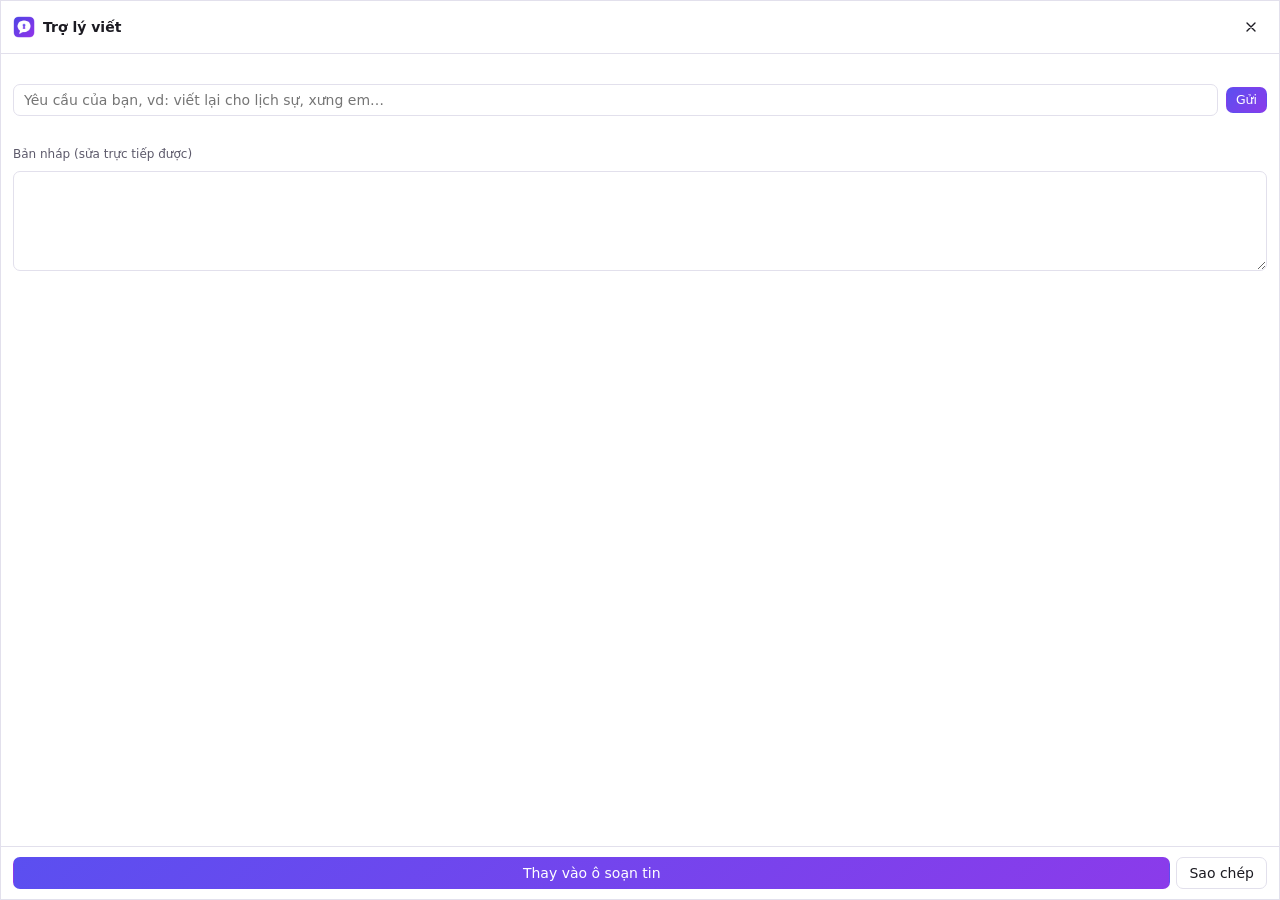
==== ui/assist.html @ 1c039cbd "Mnemo 0.1.0: five messaging apps in one window with an encrypted archive and AI assistant - WhatsApp" ====
<!doctype html>
<html lang="vi">
<head>
  <meta charset="utf-8">
  <meta name="viewport" content="width=device-width, initial-scale=1">
  <title>Mnemo – trợ lý viết</title>
  <link rel="stylesheet" href="style.css">
  <style>
    body { background: var(--surface); }
    .wrap { display: flex; flex-direction: column; height: 100vh; border: 1px solid var(--border); }
    .head { display: flex; align-items: center; gap: 8px; padding: 10px 12px; border-bottom: 1px solid var(--border); -webkit-app-region: drag; app-region: drag; }
    .head button, .head select { -webkit-app-region: no-drag; app-region: no-drag; }
    .head img { width: 22px; height: 22px; border-radius: 6px; }
    .body { flex: 1; min-height: 0; padding: 10px 12px 12px; display: flex; flex-direction: column; gap: 10px; }
    .chips { display: flex; flex-wrap: wrap; gap: 6px; }
    .chip { height: 26px; padding: 0 10px; border-radius: 13px; border: 1px solid var(--border); background: var(--surface); cursor: pointer; font-size: 12.5px; }
    .chip:hover { background: var(--surface-2); }
    .chip.active { background: var(--accent-soft); border-color: var(--accent); color: var(--accent); }
    .issue { display: flex; flex-direction: column; gap: 4px; padding: 8px 10px; border-radius: var(--radius-sm); border: 1px solid var(--border); }
    .issue.done { opacity: .5; }
    .issue del { color: var(--danger); text-decoration-thickness: 1px; }
    .issue ins { color: var(--ok); text-decoration: none; font-weight: 600; }
    .draft { min-height: 74px; }
    .foot { display: flex; gap: 6px; padding: 10px 12px; border-top: 1px solid var(--border); }
  </style>
</head>
<body>
  <div class="wrap">
    <div class="head"><img src="logo.png" alt=""><b class="grow">Trợ lý viết</b><span class="small muted ellipsis" id="where"></span>
      <button class="btn icon ghost" id="close" title="Đóng (Esc)"></button></div>
    <div class="body scroll">
      <div id="choice"></div>
      <div class="chips" id="actions"></div>
      <div class="row"><input type="text" id="req" class="grow" placeholder="Yêu cầu của bạn, vd: viết lại cho lịch sự, xưng em…"><button class="btn primary sm" id="send">Gửi</button></div>
      <div id="status"></div>
      <div id="out" class="col"></div>
      <label class="col"><span class="small muted">Bản nháp (sửa trực tiếp được)</span><textarea id="draft" class="draft" rows="4"></textarea></label>
    </div>
    <div class="foot"><button class="btn primary grow" id="apply">Thay vào ô soạn tin</button><button class="btn" id="copy">Sao chép</button></div>
  </div>
  <div class="toast-host" id="toasts" style="left:12px;bottom:60px"></div>
  <script src="common.js"></script>
  <script src="assist.js"></script>
</body>
</html>
---- ui/style.css ----
/* Mnemo – shared styles for the shell and the writing popup. */
:root {
  --bg: #f6f6fb;
  --surface: #ffffff;
  --surface-2: #f1f0f7;
  --surface-3: #e8e6f2;
  --border: #e2e0ec;
  --text: #1c1b22;
  --text-2: #5d5a6b;
  --text-3: #8d8a9b;
  --accent: #5b4ff0;
  --accent-2: #8b3bea;
  --accent-soft: #ecebff;
  --accent-text: #ffffff;
  --danger: #d93a45;
  --danger-soft: #fdecee;
  --ok: #1a9466;
  --ok-soft: #e6f6ef;
  --warn: #c76a0a;
  --warn-soft: #fff3e3;
  --bubble-in: #ffffff;
  --bubble-out: #e9e7ff;
  --shadow: 0 1px 2px rgba(20, 16, 50, .06), 0 4px 16px rgba(20, 16, 50, .06);
  --shadow-lg: 0 10px 40px rgba(20, 16, 50, .18);
  --radius: 10px;
  --radius-sm: 7px;
  --sidebar: 68px;
  --panel: 380px;
  color-scheme: light;
}
@media (prefers-color-scheme: dark) {
  :root:not([data-theme="light"]) {
    --bg: #131219; --surface: #1b1a23; --surface-2: #23222d; --surface-3: #2d2b39; --border: #33313f;
    --text: #ecebf3; --text-2: #b2afc2; --text-3: #7f7c90; --accent: #8279ff; --accent-2: #a967ff;
    --accent-soft: #2a2650; --danger: #ff6b74; --danger-soft: #3a1d22; --ok: #3ccf95; --ok-soft: #173327;
    --warn: #f0a24a; --warn-soft: #3a2a17; --bubble-in: #23222d; --bubble-out: #2f2a5c;
    --shadow: 0 1px 2px rgba(0, 0, 0, .3), 0 4px 16px rgba(0, 0, 0, .25); --shadow-lg: 0 10px 40px rgba(0, 0, 0, .5);
    color-scheme: dark;
  }
}
:root[data-theme="dark"] {
  --bg: #131219; --surface: #1b1a23; --surface-2: #23222d; --surface-3: #2d2b39; --border: #33313f;
  --text: #ecebf3; --text-2: #b2afc2; --text-3: #7f7c90; --accent: #8279ff; --accent-2: #a967ff;
  --accent-soft: #2a2650; --danger: #ff6b74; --danger-soft: #3a1d22; --ok: #3ccf95; --ok-soft: #173327;
  --warn: #f0a24a; --warn-soft: #3a2a17; --bubble-in: #23222d; --bubble-out: #2f2a5c;
  --shadow: 0 1px 2px rgba(0, 0, 0, .3), 0 4px 16px rgba(0, 0, 0, .25); --shadow-lg: 0 10px 40px rgba(0, 0, 0, .5);
  color-scheme: dark;
}

* { box-sizing: border-box; }
html, body { margin: 0; height: 100%; }
body {
  font: 14px/1.45 "Segoe UI Variable Text", "Segoe UI", system-ui, -apple-system, sans-serif;
  background: var(--bg); color: var(--text); overflow: hidden;
  -webkit-font-smoothing: antialiased;
}
button, input, select, textarea { font: inherit; color: inherit; }
svg { width: 16px; height: 16px; flex: none; }
.empty svg { width: 32px; height: 32px; }
.panel-head svg { color: var(--accent); }
a { color: var(--accent); }
h1, h2, h3 { margin: 0; font-weight: 600; letter-spacing: -.01em; }
h1 { font-size: 22px; } h2 { font-size: 17px; } h3 { font-size: 14px; }
.muted { color: var(--text-2); } .faint { color: var(--text-3); }
.small { font-size: 12px; }
.row { display: flex; align-items: center; gap: 8px; }
.row.wrap { flex-wrap: wrap; }
.col { display: flex; flex-direction: column; gap: 8px; }
.grow { flex: 1; min-width: 0; }
.hidden { display: none !important; }
b.ellipsis, div.ellipsis { display: block; }
.ellipsis { white-space: nowrap; overflow: hidden; text-overflow: ellipsis; }
.mono { font-family: "Cascadia Mono", Consolas, monospace; font-size: 12.5px; }

/* buttons & fields */
.btn {
  display: inline-flex; align-items: center; justify-content: center; gap: 6px; height: 32px; padding: 0 12px;
  border-radius: var(--radius-sm); border: 1px solid var(--border); background: var(--surface); cursor: pointer;
  white-space: nowrap; transition: background .12s, border-color .12s, transform .05s;
}
.btn:hover { background: var(--surface-2); }
.btn:active { transform: translateY(1px); }
.btn:disabled { opacity: .5; cursor: default; }
.btn.primary { background: linear-gradient(135deg, var(--accent), var(--accent-2)); color: var(--accent-text); border-color: transparent; }
.btn.primary:hover { filter: brightness(1.06); }
.btn.danger { color: var(--danger); }
.btn.ghost { border-color: transparent; background: transparent; }
.btn.ghost:hover { background: var(--surface-2); }
.btn.sm { height: 26px; padding: 0 9px; font-size: 12.5px; }
.btn.icon { width: 32px; padding: 0; }
.btn svg { width: 16px; height: 16px; flex: none; }
input[type=text], input[type=password], input[type=number], input[type=search], input[type=datetime-local], select, textarea {
  height: 32px; padding: 0 10px; border-radius: var(--radius-sm); border: 1px solid var(--border);
  background: var(--surface); outline: none; min-width: 0;
}
textarea { height: auto; padding: 8px 10px; resize: vertical; line-height: 1.45; }
input:focus, select:focus, textarea:focus { border-color: var(--accent); box-shadow: 0 0 0 3px var(--accent-soft); }
label.check { display: inline-flex; align-items: center; gap: 8px; cursor: pointer; user-select: none; }
.switch { position: relative; width: 36px; height: 20px; flex: none; }
.switch input { opacity: 0; width: 0; height: 0; position: absolute; }
.switch span { position: absolute; inset: 0; border-radius: 10px; background: var(--surface-3); transition: background .15s; cursor: pointer; }
.switch span::after { content: ""; position: absolute; left: 2px; top: 2px; width: 16px; height: 16px; border-radius: 8px; background: #fff; box-shadow: 0 1px 2px rgba(0,0,0,.25); transition: transform .15s; }
.switch input:checked + span { background: var(--accent); }
.switch input:checked + span::after { transform: translateX(16px); }
.badge { display: inline-flex; align-items: center; height: 20px; padding: 0 7px; border-radius: 10px; font-size: 11.5px; font-weight: 600; background: var(--surface-2); color: var(--text-2); }
.badge.accent { background: var(--accent-soft); color: var(--accent); }
.badge.ok { background: var(--ok-soft); color: var(--ok); }
.badge.warn { background: var(--warn-soft); color: var(--warn); }
.badge.danger { background: var(--danger-soft); color: var(--danger); }
.card { background: var(--surface); border: 1px solid var(--border); border-radius: var(--radius); box-shadow: var(--shadow); }
.card.pad { padding: 16px; }
.notice { padding: 10px 12px; border-radius: var(--radius-sm); background: var(--surface-2); color: var(--text-2); font-size: 13px; }
.notice.warn { background: var(--warn-soft); color: var(--warn); }
.notice.danger { background: var(--danger-soft); color: var(--danger); }
.notice.ok { background: var(--ok-soft); color: var(--ok); }
.spinner { width: 16px; height: 16px; border-radius: 50%; border: 2px solid var(--surface-3); border-top-color: var(--accent); animation: spin .8s linear infinite; flex: none; }
@keyframes spin { to { transform: rotate(360deg); } }
.scroll { overflow-y: auto; scrollbar-width: thin; scrollbar-color: var(--surface-3) transparent; }
.tabs { display: flex; gap: 2px; padding: 3px; background: var(--surface-2); border-radius: var(--radius-sm); }
.tabs button { flex: 1; height: 28px; border: 0; border-radius: 5px; background: transparent; cursor: pointer; color: var(--text-2); font-weight: 500; }
.tabs button.active { background: var(--surface); color: var(--text); box-shadow: var(--shadow); }
.svc { display: inline-flex; align-items: center; justify-content: center; border-radius: 12px; color: #fff; font-weight: 700; letter-spacing: -.02em; flex: none; }
.svc.whatsapp { background: #25d366; }
.svc.messenger { background: linear-gradient(135deg, #0a7cff, #a033ff 70%, #ff5c87); }
.svc.instagram { background: linear-gradient(135deg, #feda75, #fa7e1e 25%, #d62976 55%, #962fbf 80%, #4f5bd5); }
.svc.telegram { background: #2aabee; }
.svc.zalo { background: #0068ff; }
.toast-host { position: fixed; left: calc(var(--sidebar) + 16px); bottom: 16px; display: flex; flex-direction: column; gap: 8px; z-index: 100; max-width: 420px; }
.toast { padding: 10px 14px; border-radius: var(--radius-sm); background: var(--text); color: var(--bg); box-shadow: var(--shadow-lg); font-size: 13px; animation: rise .18s ease-out; }
.toast.error { background: var(--danger); color: #fff; }
@keyframes rise { from { transform: translateY(8px); opacity: 0; } }
.md p { margin: 0 0 8px; } .md ul { margin: 0 0 8px; padding-left: 18px; } .md li { margin: 2px 0; } .md :last-child { margin-bottom: 0; }

/* ---------- shell ---------- */
#app { display: grid; grid-template-columns: var(--sidebar) 1fr; height: 100vh; }
#app.panel { grid-template-columns: var(--sidebar) 1fr var(--panel); }
.sidebar { display: flex; flex-direction: column; align-items: center; gap: 6px; padding: 12px 0; background: var(--surface); border-right: 1px solid var(--border); min-height: 0; }
.sidebar .logo { width: 38px; height: 38px; border-radius: 11px; margin-bottom: 6px; cursor: pointer; }
.sidebar .accounts { display: flex; flex-direction: column; align-items: center; gap: 8px; overflow-y: auto; scrollbar-width: none; padding: 4px 0; width: 100%; flex: 1; min-height: 0; }
.acc-btn { position: relative; width: 44px; height: 44px; border: 0; padding: 0; background: none; cursor: pointer; flex: none; }
.acc-btn .svc { width: 44px; height: 44px; font-size: 14px; transition: border-radius .15s, transform .1s; }
.acc-btn:hover .svc { border-radius: 14px; transform: scale(1.04); }
.acc-btn.active::before { content: ""; position: absolute; left: -12px; top: 10px; width: 4px; height: 24px; border-radius: 0 3px 3px 0; background: var(--accent); }
.acc-btn .count { position: absolute; right: -5px; top: -5px; min-width: 18px; height: 18px; padding: 0 5px; border-radius: 9px; background: var(--danger); color: #fff; font-size: 11px; font-weight: 700; line-height: 18px; border: 2px solid var(--surface); }
.acc-btn.tagged { margin-bottom: 8px; }
.acc-btn .tag { position: absolute; left: 50%; bottom: -3px; transform: translateX(-50%); max-width: 56px; padding: 0 4px; border-radius: 4px; background: var(--surface); color: var(--text-2); font-size: 9.5px; line-height: 13px; white-space: nowrap; overflow: hidden; text-overflow: ellipsis; box-shadow: 0 0 0 1px var(--border); }
.side-btn { width: 44px; height: 40px; border-radius: 10px; border: 0; background: transparent; color: var(--text-2); cursor: pointer; display: flex; align-items: center; justify-content: center; flex: none; }
.side-btn:hover { background: var(--surface-2); color: var(--text); }
.side-btn.active { background: var(--accent-soft); color: var(--accent); }
.side-btn svg { width: 20px; height: 20px; }
.side-sep { width: 28px; height: 1px; background: var(--border); margin: 4px 0; flex: none; }
.main { min-width: 0; min-height: 0; display: flex; flex-direction: column; }
.page { flex: 1; min-height: 0; overflow-y: auto; padding: 28px 32px 48px; }
.page-head { display: flex; align-items: center; gap: 12px; margin-bottom: 18px; }
.page-head p { margin: 2px 0 0; }
.grid { display: grid; gap: 14px; grid-template-columns: repeat(auto-fill, minmax(230px, 1fr)); }
.svc-card { display: flex; flex-direction: column; gap: 10px; padding: 16px; }
.svc-card .svc { width: 40px; height: 40px; font-size: 14px; }
.hero { display: flex; align-items: center; gap: 18px; padding: 26px; margin-bottom: 20px; background: linear-gradient(135deg, var(--accent-soft), transparent 70%); }
.hero img { width: 64px; height: 64px; border-radius: 18px; box-shadow: var(--shadow-lg); }
.hero .slogan { font-size: 15px; color: var(--text-2); margin-top: 4px; }
.stat { display: flex; flex-direction: column; gap: 2px; padding: 14px 16px; }
.stat b { font-size: 22px; font-weight: 650; }
.section { margin-bottom: 26px; }
.section > h2 { margin-bottom: 10px; }
.form { display: grid; grid-template-columns: 210px 1fr; gap: 12px 18px; align-items: center; }
.form > .label { color: var(--text-2); }
.form .hint { grid-column: 2; margin-top: -6px; font-size: 12px; color: var(--text-3); }
.path { padding: 6px 10px; border-radius: var(--radius-sm); background: var(--surface-2); word-break: break-all; }

/* archive */
.archive { display: grid; grid-template-columns: 320px 1fr; height: 100%; min-height: 0; }
.archive .left { display: flex; flex-direction: column; min-height: 0; border-right: 1px solid var(--border); background: var(--surface); }
.archive .left .filters { display: flex; flex-direction: column; gap: 8px; padding: 14px; border-bottom: 1px solid var(--border); }
.chat-list { flex: 1; min-height: 0; }
.chat-item { display: flex; align-items: center; gap: 10px; padding: 9px 14px; cursor: pointer; border-bottom: 1px solid var(--surface-2); }
.chat-item:hover { background: var(--surface-2); }
.chat-item.active { background: var(--accent-soft); }
.chat-item .svc { width: 30px; height: 30px; font-size: 11px; border-radius: 9px; }
.chat-item .meta { display: flex; justify-content: space-between; gap: 6px; font-size: 12px; color: var(--text-3); }
.archive .right { display: flex; flex-direction: column; min-height: 0; }
.conv-head { display: flex; align-items: center; gap: 10px; padding: 12px 18px; border-bottom: 1px solid var(--border); background: var(--surface); }
.messages { flex: 1; min-height: 0; padding: 16px 18px 24px; display: flex; flex-direction: column; gap: 4px; }
.msg { max-width: min(640px, 78%); padding: 7px 11px; border-radius: 12px; background: var(--bubble-in); border: 1px solid var(--border); align-self: flex-start; white-space: pre-wrap; word-wrap: break-word; }
.msg.out { align-self: flex-end; background: var(--bubble-out); border-color: transparent; }
.msg.service { align-self: center; background: transparent; border: 0; color: var(--text-3); font-size: 12px; }
.msg.hit { box-shadow: 0 0 0 2px var(--accent); }
.msg .who { font-size: 12px; font-weight: 600; color: var(--accent); margin-bottom: 1px; }
.msg .when { font-size: 11px; color: var(--text-3); margin-top: 2px; text-align: right; }
.msg .deleted { font-style: italic; color: var(--text-3); }
.msg img.preview { display: block; max-width: 280px; max-height: 260px; border-radius: 8px; margin-top: 4px; cursor: pointer; }
.file-chip { display: inline-flex; align-items: center; gap: 6px; margin-top: 4px; padding: 4px 8px; border-radius: 6px; background: var(--surface-2); font-size: 12.5px; cursor: pointer; }
.day-sep { align-self: center; margin: 10px 0 4px; font-size: 12px; color: var(--text-3); }
.hits .hit-item { padding: 10px 14px; border-bottom: 1px solid var(--surface-2); cursor: pointer; }
.hits .hit-item:hover { background: var(--surface-2); }
.hits mark { background: var(--warn-soft); color: inherit; border-radius: 3px; padding: 0 2px; }
.empty { display: flex; flex-direction: column; align-items: center; justify-content: center; gap: 8px; height: 100%; color: var(--text-3); text-align: center; padding: 24px; }
.table { width: 100%; border-collapse: collapse; }
.table td, .table th { padding: 8px 10px; border-bottom: 1px solid var(--border); text-align: left; vertical-align: middle; }
.table th { font-weight: 600; color: var(--text-2); font-size: 12.5px; }
.thumb { width: 44px; height: 44px; border-radius: 6px; object-fit: cover; background: var(--surface-2); display: block; }
.progress { height: 6px; border-radius: 3px; background: var(--surface-2); overflow: hidden; }
.progress > div { height: 100%; width: 40%; background: linear-gradient(90deg, var(--accent), var(--accent-2)); animation: indet 1.2s ease-in-out infinite; }
@keyframes indet { from { transform: translateX(-100%); } to { transform: translateX(250%); } }
.provider { padding: 14px 16px; display: flex; flex-direction: column; gap: 10px; }
.skill { display: grid; grid-template-columns: 200px 1fr auto; gap: 8px; align-items: start; padding: 10px 0; border-bottom: 1px solid var(--border); }

/* ai panel */
.panel { display: flex; flex-direction: column; min-height: 0; background: var(--surface); border-left: 1px solid var(--border); }
.panel-head { display: flex; align-items: center; gap: 8px; padding: 12px 14px; border-bottom: 1px solid var(--border); }
.panel-body input[type=search], .panel-body input[type=datetime-local] { width: 100%; }
.range { display: grid; grid-template-columns: 1fr; gap: 6px; }
.range label { display: grid; grid-template-columns: 34px 1fr; align-items: center; gap: 6px; font-size: 12px; color: var(--text-2); }
.panel-body { flex: 1; min-height: 0; padding: 12px 14px 18px; display: flex; flex-direction: column; gap: 12px; }
.choice { display: grid; grid-template-columns: 1fr 1fr; gap: 6px; }
.choice select, .choice input { height: 28px; font-size: 12.5px; padding: 0 8px; }
.choice .full { grid-column: 1 / -1; }
.result { padding: 12px; border-radius: var(--radius-sm); background: var(--surface-2); font-size: 13.5px; }
.reply { padding: 10px 12px; border-radius: var(--radius-sm); border: 1px solid var(--border); display: flex; flex-direction: column; gap: 6px; }
.reply .text { white-space: pre-wrap; }
.qa { display: flex; flex-direction: column; gap: 8px; }
.qa .q { align-self: flex-end; max-width: 90%; padding: 7px 10px; border-radius: 10px; background: var(--accent-soft); white-space: pre-wrap; }
.qa .a { padding: 8px 10px; border-radius: 10px; background: var(--surface-2); }
.pick-list { max-height: 220px; border: 1px solid var(--border); border-radius: var(--radius-sm); }
.pick-list label { display: flex; align-items: center; gap: 8px; padding: 6px 10px; border-bottom: 1px solid var(--surface-2); cursor: pointer; }
.modal-back { position: fixed; inset: 0; background: rgba(15, 12, 35, .35); display: flex; align-items: center; justify-content: center; z-index: 50; }
.modal { width: min(520px, 92vw); max-height: 86vh; overflow: auto; padding: 22px; display: flex; flex-direction: column; gap: 14px; }
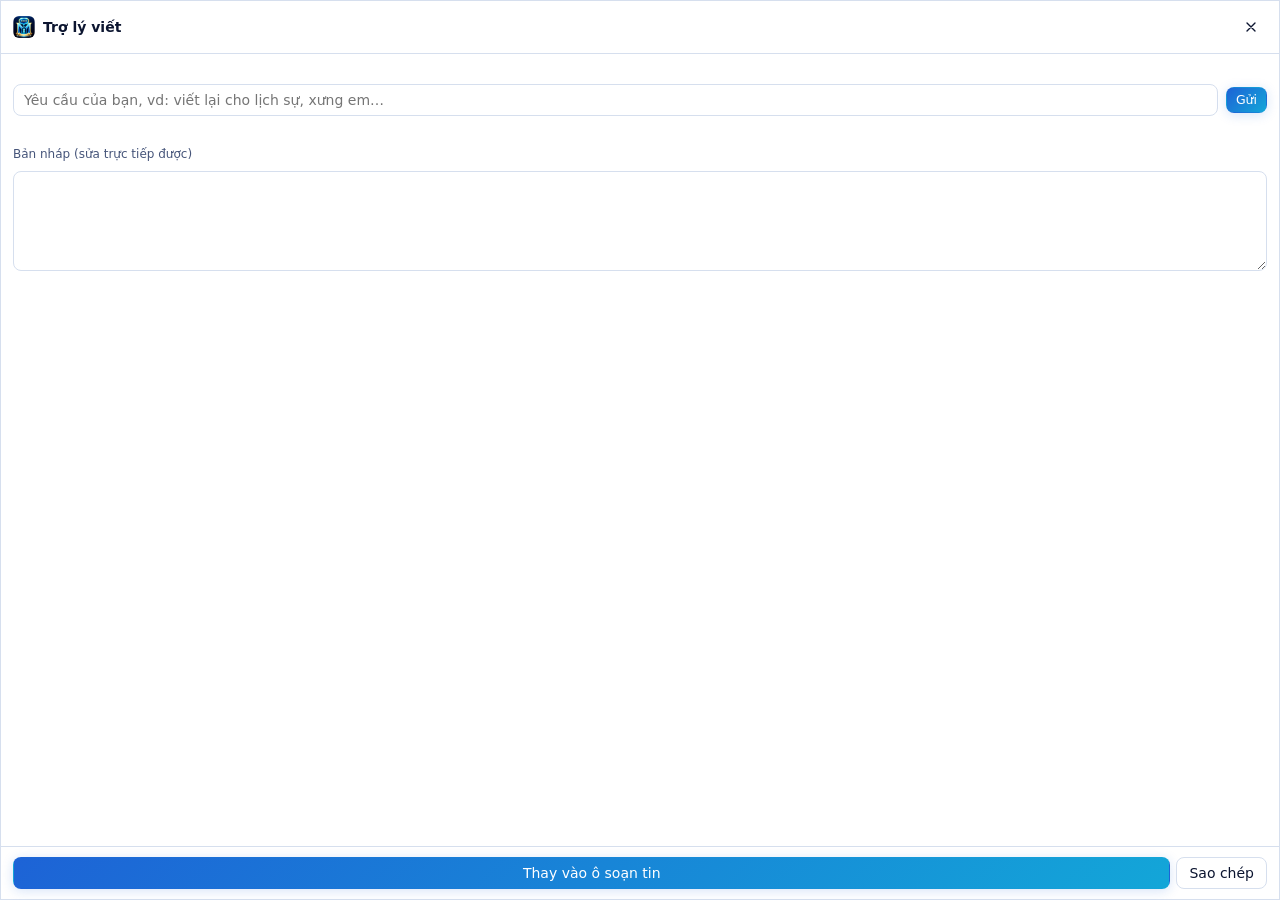
==== commit 5e009185: "v0.3.0: new logo and theme, Discord and WeChat, Vietnamese/English, service icons, no freeze when ad" ====
--- a/ui/assist.html
+++ b/ui/assist.html
@@ -26,7 +26,7 @@
 </head>
 <body>
   <div class="wrap">
-    <div class="head"><img src="logo.png" alt=""><b class="grow">Trợ lý viết</b><span class="small muted ellipsis" id="where"></span>
+    <div class="head"><img src="logo.png" alt=""><b class="grow">Trợ lý viết</b><span class="small muted ellipsis" id="where" data-noi18n></span>
       <button class="btn icon ghost" id="close" title="Đóng (Esc)"></button></div>
     <div class="body scroll">
       <div id="choice"></div>
@@ -39,6 +39,7 @@
     <div class="foot"><button class="btn primary grow" id="apply">Thay vào ô soạn tin</button><button class="btn" id="copy">Sao chép</button></div>
   </div>
   <div class="toast-host" id="toasts" style="left:12px;bottom:60px"></div>
+  <script src="i18n.js"></script>
   <script src="common.js"></script>
   <script src="assist.js"></script>
 </body>
--- a/ui/style.css
+++ b/ui/style.css
@@ -1,49 +1,68 @@
 /* Mnemo – shared styles for the shell and the writing popup. */
 :root {
-  --bg: #f6f6fb;
+  --bg: #f2f5fb;
   --surface: #ffffff;
-  --surface-2: #f1f0f7;
-  --surface-3: #e8e6f2;
-  --border: #e2e0ec;
-  --text: #1c1b22;
-  --text-2: #5d5a6b;
-  --text-3: #8d8a9b;
-  --accent: #5b4ff0;
-  --accent-2: #8b3bea;
-  --accent-soft: #ecebff;
+  --surface-2: #eaf0f9;
+  --surface-3: #dae3f1;
+  --border: #d6dfee;
+  --text: #0c1530;
+  --text-2: #46557a;
+  --text-3: #8290ad;
+  --accent: #1d63d6;
+  --accent-2: #13a6d8;
+  --accent-soft: #e2edff;
   --accent-text: #ffffff;
-  --danger: #d93a45;
+  --gold: #a87516;
+  --gold-2: #d9a63e;
+  --gold-soft: #fbf0d8;
+  --glow: rgba(29, 99, 214, .18);
+  --side-bg: linear-gradient(180deg, #0b1740 0%, #08112e 100%);
+  --side-text: #c9d6f3;
+  --side-text-2: #7f92bf;
+  --side-hover: rgba(90, 160, 255, .10);
+  --side-active: rgba(56, 198, 244, .14);
+  --side-border: rgba(120, 160, 255, .14);
+  --danger: #d33a4a;
   --danger-soft: #fdecee;
-  --ok: #1a9466;
-  --ok-soft: #e6f6ef;
-  --warn: #c76a0a;
-  --warn-soft: #fff3e3;
+  --ok: #138a63;
+  --ok-soft: #e3f5ee;
+  --warn: #b26a0b;
+  --warn-soft: #fff2de;
   --bubble-in: #ffffff;
-  --bubble-out: #e9e7ff;
-  --shadow: 0 1px 2px rgba(20, 16, 50, .06), 0 4px 16px rgba(20, 16, 50, .06);
-  --shadow-lg: 0 10px 40px rgba(20, 16, 50, .18);
-  --radius: 10px;
-  --radius-sm: 7px;
-  --sidebar: 68px;
+  --bubble-out: #dfeaff;
+  --shadow: 0 1px 2px rgba(10, 25, 70, .06), 0 4px 16px rgba(10, 25, 70, .07);
+  --shadow-lg: 0 12px 40px rgba(10, 25, 70, .22);
+  --radius: 12px;
+  --radius-sm: 8px;
+  --sidebar: 248px;
   --panel: 380px;
+  --serif: "Cinzel", "Trajan Pro", "Palatino Linotype", "Book Antiqua", Georgia, serif;
   color-scheme: light;
 }
 @media (prefers-color-scheme: dark) {
   :root:not([data-theme="light"]) {
-    --bg: #131219; --surface: #1b1a23; --surface-2: #23222d; --surface-3: #2d2b39; --border: #33313f;
-    --text: #ecebf3; --text-2: #b2afc2; --text-3: #7f7c90; --accent: #8279ff; --accent-2: #a967ff;
-    --accent-soft: #2a2650; --danger: #ff6b74; --danger-soft: #3a1d22; --ok: #3ccf95; --ok-soft: #173327;
-    --warn: #f0a24a; --warn-soft: #3a2a17; --bubble-in: #23222d; --bubble-out: #2f2a5c;
-    --shadow: 0 1px 2px rgba(0, 0, 0, .3), 0 4px 16px rgba(0, 0, 0, .25); --shadow-lg: 0 10px 40px rgba(0, 0, 0, .5);
+    --bg: #050b1f; --surface: #0b1633; --surface-2: #112043; --surface-3: #1a2c57; --border: #1c2d58;
+    --text: #e8eefc; --text-2: #a5b4d8; --text-3: #6b7ca6; --accent: #3d8bff; --accent-2: #38d0f5;
+    --accent-soft: rgba(61, 139, 255, .16); --gold: #f0c463; --gold-2: #d99a2b; --gold-soft: rgba(240, 196, 99, .14);
+    --glow: rgba(56, 208, 245, .35);
+    --side-bg: linear-gradient(180deg, #081232 0%, #040919 100%); --side-text: #cfdaf5; --side-text-2: #7286b4;
+    --side-hover: rgba(90, 160, 255, .09); --side-active: rgba(56, 208, 245, .13); --side-border: rgba(110, 150, 255, .13);
+    --danger: #ff6474; --danger-soft: rgba(255, 100, 116, .14); --ok: #3fd29b; --ok-soft: rgba(63, 210, 155, .13);
+    --warn: #f2a94c; --warn-soft: rgba(242, 169, 76, .14); --bubble-in: #112043; --bubble-out: #173a78;
+    --shadow: 0 1px 2px rgba(0, 0, 0, .35), 0 4px 18px rgba(0, 0, 0, .3); --shadow-lg: 0 12px 44px rgba(0, 0, 0, .55);
     color-scheme: dark;
   }
 }
 :root[data-theme="dark"] {
-  --bg: #131219; --surface: #1b1a23; --surface-2: #23222d; --surface-3: #2d2b39; --border: #33313f;
-  --text: #ecebf3; --text-2: #b2afc2; --text-3: #7f7c90; --accent: #8279ff; --accent-2: #a967ff;
-  --accent-soft: #2a2650; --danger: #ff6b74; --danger-soft: #3a1d22; --ok: #3ccf95; --ok-soft: #173327;
-  --warn: #f0a24a; --warn-soft: #3a2a17; --bubble-in: #23222d; --bubble-out: #2f2a5c;
-  --shadow: 0 1px 2px rgba(0, 0, 0, .3), 0 4px 16px rgba(0, 0, 0, .25); --shadow-lg: 0 10px 40px rgba(0, 0, 0, .5);
+  --bg: #050b1f; --surface: #0b1633; --surface-2: #112043; --surface-3: #1a2c57; --border: #1c2d58;
+  --text: #e8eefc; --text-2: #a5b4d8; --text-3: #6b7ca6; --accent: #3d8bff; --accent-2: #38d0f5;
+  --accent-soft: rgba(61, 139, 255, .16); --gold: #f0c463; --gold-2: #d99a2b; --gold-soft: rgba(240, 196, 99, .14);
+  --glow: rgba(56, 208, 245, .35);
+  --side-bg: linear-gradient(180deg, #081232 0%, #040919 100%); --side-text: #cfdaf5; --side-text-2: #7286b4;
+  --side-hover: rgba(90, 160, 255, .09); --side-active: rgba(56, 208, 245, .13); --side-border: rgba(110, 150, 255, .13);
+  --danger: #ff6474; --danger-soft: rgba(255, 100, 116, .14); --ok: #3fd29b; --ok-soft: rgba(63, 210, 155, .13);
+  --warn: #f2a94c; --warn-soft: rgba(242, 169, 76, .14); --bubble-in: #112043; --bubble-out: #173a78;
+  --shadow: 0 1px 2px rgba(0, 0, 0, .35), 0 4px 18px rgba(0, 0, 0, .3); --shadow-lg: 0 12px 44px rgba(0, 0, 0, .55);
   color-scheme: dark;
 }
 
@@ -57,7 +76,7 @@
 button, input, select, textarea { font: inherit; color: inherit; }
 svg { width: 16px; height: 16px; flex: none; }
 .empty svg { width: 32px; height: 32px; }
-.panel-head svg { color: var(--accent); }
+.panel-head svg { color: var(--gold-2); }
 a { color: var(--accent); }
 h1, h2, h3 { margin: 0; font-weight: 600; letter-spacing: -.01em; }
 h1 { font-size: 22px; } h2 { font-size: 17px; } h3 { font-size: 14px; }
@@ -81,8 +100,9 @@
 .btn:hover { background: var(--surface-2); }
 .btn:active { transform: translateY(1px); }
 .btn:disabled { opacity: .5; cursor: default; }
-.btn.primary { background: linear-gradient(135deg, var(--accent), var(--accent-2)); color: var(--accent-text); border-color: transparent; }
-.btn.primary:hover { filter: brightness(1.06); }
+.btn.primary { background: linear-gradient(135deg, var(--accent), var(--accent-2)); color: var(--accent-text); border-color: transparent; box-shadow: 0 2px 12px var(--glow); }
+.btn.primary:hover { filter: brightness(1.08); box-shadow: 0 2px 18px var(--glow); }
+.btn.gold { background: linear-gradient(135deg, var(--gold-2), var(--gold)); color: #1a1000; border-color: transparent; }
 .btn.danger { color: var(--danger); }
 .btn.ghost { border-color: transparent; background: transparent; }
 .btn.ghost:hover { background: var(--surface-2); }
@@ -100,7 +120,7 @@
 .switch input { opacity: 0; width: 0; height: 0; position: absolute; }
 .switch span { position: absolute; inset: 0; border-radius: 10px; background: var(--surface-3); transition: background .15s; cursor: pointer; }
 .switch span::after { content: ""; position: absolute; left: 2px; top: 2px; width: 16px; height: 16px; border-radius: 8px; background: #fff; box-shadow: 0 1px 2px rgba(0,0,0,.25); transition: transform .15s; }
-.switch input:checked + span { background: var(--accent); }
+.switch input:checked + span { background: linear-gradient(90deg, var(--accent), var(--accent-2)); }
 .switch input:checked + span::after { transform: translateX(16px); }
 .badge { display: inline-flex; align-items: center; height: 20px; padding: 0 7px; border-radius: 10px; font-size: 11.5px; font-weight: 600; background: var(--surface-2); color: var(--text-2); }
 .badge.accent { background: var(--accent-soft); color: var(--accent); }
@@ -125,6 +145,10 @@
 .svc.instagram { background: linear-gradient(135deg, #feda75, #fa7e1e 25%, #d62976 55%, #962fbf 80%, #4f5bd5); }
 .svc.telegram { background: #2aabee; }
 .svc.zalo { background: #0068ff; }
+.svc.discord { background: #5865f2; }
+.svc.wechat { background: #07c160; }
+.svc.img { background: #fff; overflow: hidden; box-shadow: inset 0 0 0 1px rgba(0,0,0,.06); }
+.svc.img img { width: 100%; height: 100%; object-fit: contain; display: block; }
 .toast-host { position: fixed; left: calc(var(--sidebar) + 16px); bottom: 16px; display: flex; flex-direction: column; gap: 8px; z-index: 100; max-width: 420px; }
 .toast { padding: 10px 14px; border-radius: var(--radius-sm); background: var(--text); color: var(--bg); box-shadow: var(--shadow-lg); font-size: 13px; animation: rise .18s ease-out; }
 .toast.error { background: var(--danger); color: #fff; }
@@ -134,35 +158,67 @@
 /* ---------- shell ---------- */
 #app { display: grid; grid-template-columns: var(--sidebar) 1fr; height: 100vh; }
 #app.panel { grid-template-columns: var(--sidebar) 1fr var(--panel); }
-.sidebar { display: flex; flex-direction: column; align-items: center; gap: 6px; padding: 12px 0; background: var(--surface); border-right: 1px solid var(--border); min-height: 0; }
-.sidebar .logo { width: 38px; height: 38px; border-radius: 11px; margin-bottom: 6px; cursor: pointer; }
-.sidebar .accounts { display: flex; flex-direction: column; align-items: center; gap: 8px; overflow-y: auto; scrollbar-width: none; padding: 4px 0; width: 100%; flex: 1; min-height: 0; }
-.acc-btn { position: relative; width: 44px; height: 44px; border: 0; padding: 0; background: none; cursor: pointer; flex: none; }
-.acc-btn .svc { width: 44px; height: 44px; font-size: 14px; transition: border-radius .15s, transform .1s; }
-.acc-btn:hover .svc { border-radius: 14px; transform: scale(1.04); }
-.acc-btn.active::before { content: ""; position: absolute; left: -12px; top: 10px; width: 4px; height: 24px; border-radius: 0 3px 3px 0; background: var(--accent); }
-.acc-btn .count { position: absolute; right: -5px; top: -5px; min-width: 18px; height: 18px; padding: 0 5px; border-radius: 9px; background: var(--danger); color: #fff; font-size: 11px; font-weight: 700; line-height: 18px; border: 2px solid var(--surface); }
-.acc-btn.tagged { margin-bottom: 8px; }
-.acc-btn .tag { position: absolute; left: 50%; bottom: -3px; transform: translateX(-50%); max-width: 56px; padding: 0 4px; border-radius: 4px; background: var(--surface); color: var(--text-2); font-size: 9.5px; line-height: 13px; white-space: nowrap; overflow: hidden; text-overflow: ellipsis; box-shadow: 0 0 0 1px var(--border); }
-.side-btn { width: 44px; height: 40px; border-radius: 10px; border: 0; background: transparent; color: var(--text-2); cursor: pointer; display: flex; align-items: center; justify-content: center; flex: none; }
-.side-btn:hover { background: var(--surface-2); color: var(--text); }
-.side-btn.active { background: var(--accent-soft); color: var(--accent); }
-.side-btn svg { width: 20px; height: 20px; }
-.side-sep { width: 28px; height: 1px; background: var(--border); margin: 4px 0; flex: none; }
+.sidebar { display: flex; flex-direction: column; gap: 2px; padding: 10px 10px 12px; background: var(--side-bg); color: var(--side-text); border-right: 1px solid var(--side-border); min-height: 0; min-width: 0; overflow: hidden; --surface: #0b1633; }
+.side-head { display: flex; align-items: center; gap: 10px; padding: 2px 4px 10px; }
+.side-head .logo { width: 36px; height: 36px; border-radius: 10px; cursor: pointer; flex: none; box-shadow: 0 0 14px rgba(56, 208, 245, .35); }
+.side-head .brand { display: flex; flex-direction: column; line-height: 1.2; cursor: pointer; min-width: 0; }
+.side-head .brand b { font-family: var(--serif); font-size: 18px; font-weight: 700; letter-spacing: .06em; background: linear-gradient(180deg, #ffe6a3, #e0a93a 60%, #b87c1c); -webkit-background-clip: text; background-clip: text; color: transparent; }
+.side-head .brand .faint { color: var(--side-text-2); }
+.side-toggle { width: 26px; height: 26px; border-radius: 7px; border: 1px solid var(--side-border); background: transparent; color: var(--side-text-2); cursor: pointer; font-size: 16px; line-height: 1; flex: none; }
+.side-toggle:hover { background: var(--side-hover); color: var(--side-text); }
+.side-section { padding: 4px 8px 4px; font-size: 11px; font-weight: 600; letter-spacing: .04em; text-transform: uppercase; color: var(--gold-2); opacity: .85; }
+.sidebar .accounts { display: flex; flex-direction: column; gap: 2px; flex: 1; min-height: 0; overflow-y: auto; overflow-x: hidden; margin: 0 -4px; padding: 0 4px; }
+.acc-row { position: relative; display: flex; align-items: center; gap: 10px; width: 100%; min-height: 52px; padding: 6px 8px; border: 0; border-radius: 10px; background: transparent; cursor: pointer; text-align: left; flex: none; }
+.acc-row:hover { background: var(--side-hover); }
+.acc-row.active { background: var(--side-active); box-shadow: inset 0 0 0 1px rgba(56, 208, 245, .18); }
+.acc-row.active::before { content: ""; position: absolute; left: -4px; top: 10px; bottom: 10px; width: 3px; border-radius: 3px; background: linear-gradient(180deg, #ffe08a, #d99a2b); box-shadow: 0 0 8px rgba(240, 196, 99, .7); }
+.acc-avatar { position: relative; flex: none; display: flex; }
+.acc-text { display: flex; flex-direction: column; min-width: 0; flex: 1; line-height: 1.25; }
+.acc-app { font-size: 11.5px; font-weight: 600; color: var(--side-text-2); white-space: nowrap; overflow: hidden; text-overflow: ellipsis; }
+.acc-name { font-size: 13.5px; color: var(--side-text); white-space: nowrap; overflow: hidden; text-overflow: ellipsis; }
+.acc-row.active .acc-app { color: #f0c463; }
+.acc-row.active .acc-name { color: #fff; }
+.pill { flex: none; min-width: 22px; height: 20px; padding: 0 7px; border-radius: 10px; background: var(--danger); color: #fff; font-size: 11.5px; font-weight: 700; line-height: 20px; text-align: center; }
+.acc-avatar .count { position: absolute; right: -6px; top: -5px; min-width: 18px; height: 18px; padding: 0 4px; border-radius: 9px; background: var(--danger); color: #fff; font-size: 10.5px; font-weight: 700; line-height: 18px; text-align: center; border: 2px solid #08112e; }
+.add-circle { width: 38px; height: 38px; border-radius: 50%; border: 1.5px dashed var(--side-border); display: flex; align-items: center; justify-content: center; color: var(--side-text-2); }
+.acc-row.add .acc-name { color: var(--side-text-2); }
+.avatar { position: relative; display: inline-flex; flex: none; }
+.avatar > img, .avatar > .initial { width: 100%; height: 100%; border-radius: 50%; object-fit: cover; display: flex; align-items: center; justify-content: center; color: #fff; font-weight: 600; background: var(--surface-3); }
+.avatar .mini { position: absolute; right: -3px; bottom: -3px; border-radius: 30%; box-shadow: 0 0 0 2px var(--surface); font-weight: 800; letter-spacing: -.04em; }
+.side-nav { display: flex; flex-direction: column; gap: 2px; padding-top: 8px; margin-top: 6px; border-top: 1px solid var(--side-border); }
+.side-item { position: relative; display: flex; align-items: center; gap: 12px; height: 38px; padding: 0 10px; border: 0; border-radius: 9px; background: transparent; color: var(--side-text-2); cursor: pointer; text-align: left; white-space: nowrap; }
+.side-item:hover { background: var(--side-hover); color: var(--side-text); }
+.side-item.active { background: var(--side-active); color: #fff; font-weight: 600; }
+.side-item.active svg { color: #f0c463; filter: drop-shadow(0 0 4px rgba(240, 196, 99, .6)); }
+.side-item svg { width: 19px; height: 19px; }
+#app.compact .side-label, #app.compact .pill { display: none; }
+#app.compact .sidebar { padding: 10px 8px 12px; align-items: center; }
+#app.compact .side-head { flex-direction: column; gap: 8px; padding: 2px 0 10px; }
+#app.compact .acc-row { justify-content: center; padding: 6px 0; width: 56px; }
+#app.compact .side-item { justify-content: center; padding: 0; width: 44px; }
+#app.compact .side-nav { align-items: center; width: 100%; }
+#app.compact .accounts { align-items: center; width: 100%; }
 .main { min-width: 0; min-height: 0; display: flex; flex-direction: column; }
 .page { flex: 1; min-height: 0; overflow-y: auto; padding: 28px 32px 48px; }
 .page-head { display: flex; align-items: center; gap: 12px; margin-bottom: 18px; }
 .page-head p { margin: 2px 0 0; }
 .grid { display: grid; gap: 14px; grid-template-columns: repeat(auto-fill, minmax(230px, 1fr)); }
-.svc-card { display: flex; flex-direction: column; gap: 10px; padding: 16px; }
+.svc-card { display: flex; flex-direction: column; gap: 10px; padding: 16px; transition: border-color .15s, box-shadow .15s, transform .15s; }
+.svc-card:hover { border-color: var(--accent); box-shadow: 0 6px 24px var(--glow); transform: translateY(-1px); }
 .svc-card .svc { width: 40px; height: 40px; font-size: 14px; }
-.hero { display: flex; align-items: center; gap: 18px; padding: 26px; margin-bottom: 20px; background: linear-gradient(135deg, var(--accent-soft), transparent 70%); }
-.hero img { width: 64px; height: 64px; border-radius: 18px; box-shadow: var(--shadow-lg); }
-.hero .slogan { font-size: 15px; color: var(--text-2); margin-top: 4px; }
+.hero { position: relative; overflow: hidden; display: flex; align-items: center; gap: 20px; padding: 26px 28px; margin-bottom: 22px; border: 1px solid rgba(110, 150, 255, .22);
+  background: radial-gradient(120% 140% at 0% 0%, rgba(56, 208, 245, .22), transparent 55%), radial-gradient(90% 120% at 100% 100%, rgba(240, 196, 99, .14), transparent 60%), linear-gradient(135deg, #0b1a48, #050b1f); color: #e8eefc; }
+.hero img { width: 76px; height: 76px; border-radius: 20px; box-shadow: 0 0 28px rgba(56, 208, 245, .45); }
+.hero h1 { font-family: var(--serif); font-size: 30px; font-weight: 700; letter-spacing: .08em; background: linear-gradient(180deg, #ffe6a3, #e0a93a 60%, #b87c1c); -webkit-background-clip: text; background-clip: text; color: transparent; }
+.hero .slogan { font-size: 15px; color: #a9c8f5; margin-top: 4px; font-style: italic; letter-spacing: .02em; }
+.hero .stat { background: rgba(255, 255, 255, .05); border-radius: 10px; border: 1px solid rgba(110, 150, 255, .18); min-width: 92px; }
+.hero .stat .faint { color: #8ea3d1; }
+.hero .stat b { color: #fff; }
 .stat { display: flex; flex-direction: column; gap: 2px; padding: 14px 16px; }
 .stat b { font-size: 22px; font-weight: 650; }
 .section { margin-bottom: 26px; }
-.section > h2 { margin-bottom: 10px; }
+.section > h2 { margin-bottom: 10px; display: flex; align-items: center; gap: 8px; }
+.section > h2::before { content: ""; width: 4px; height: 16px; border-radius: 2px; background: linear-gradient(180deg, var(--gold-2), var(--gold)); }
 .form { display: grid; grid-template-columns: 210px 1fr; gap: 12px 18px; align-items: center; }
 .form > .label { color: var(--text-2); }
 .form .hint { grid-column: 2; margin-top: -6px; font-size: 12px; color: var(--text-3); }
@@ -175,7 +231,7 @@
 .chat-list { flex: 1; min-height: 0; }
 .chat-item { display: flex; align-items: center; gap: 10px; padding: 9px 14px; cursor: pointer; border-bottom: 1px solid var(--surface-2); }
 .chat-item:hover { background: var(--surface-2); }
-.chat-item.active { background: var(--accent-soft); }
+.chat-item.active { background: var(--accent-soft); box-shadow: inset 3px 0 0 var(--gold-2); }
 .chat-item .svc { width: 30px; height: 30px; font-size: 11px; border-radius: 9px; }
 .chat-item .meta { display: flex; justify-content: space-between; gap: 6px; font-size: 12px; color: var(--text-3); }
 .archive .right { display: flex; flex-direction: column; min-height: 0; }
@@ -185,7 +241,7 @@
 .msg.out { align-self: flex-end; background: var(--bubble-out); border-color: transparent; }
 .msg.service { align-self: center; background: transparent; border: 0; color: var(--text-3); font-size: 12px; }
 .msg.hit { box-shadow: 0 0 0 2px var(--accent); }
-.msg .who { font-size: 12px; font-weight: 600; color: var(--accent); margin-bottom: 1px; }
+.msg .who { font-size: 12px; font-weight: 600; color: var(--gold); margin-bottom: 1px; }
 .msg .when { font-size: 11px; color: var(--text-3); margin-top: 2px; text-align: right; }
 .msg .deleted { font-style: italic; color: var(--text-3); }
 .msg img.preview { display: block; max-width: 280px; max-height: 260px; border-radius: 8px; margin-top: 4px; cursor: pointer; }
@@ -223,5 +279,5 @@
 .qa .a { padding: 8px 10px; border-radius: 10px; background: var(--surface-2); }
 .pick-list { max-height: 220px; border: 1px solid var(--border); border-radius: var(--radius-sm); }
 .pick-list label { display: flex; align-items: center; gap: 8px; padding: 6px 10px; border-bottom: 1px solid var(--surface-2); cursor: pointer; }
-.modal-back { position: fixed; inset: 0; background: rgba(15, 12, 35, .35); display: flex; align-items: center; justify-content: center; z-index: 50; }
+.modal-back { position: fixed; inset: 0; background: rgba(3, 8, 25, .55); backdrop-filter: blur(2px); display: flex; align-items: center; justify-content: center; z-index: 50; }
 .modal { width: min(520px, 92vw); max-height: 86vh; overflow: auto; padding: 22px; display: flex; flex-direction: column; gap: 14px; }
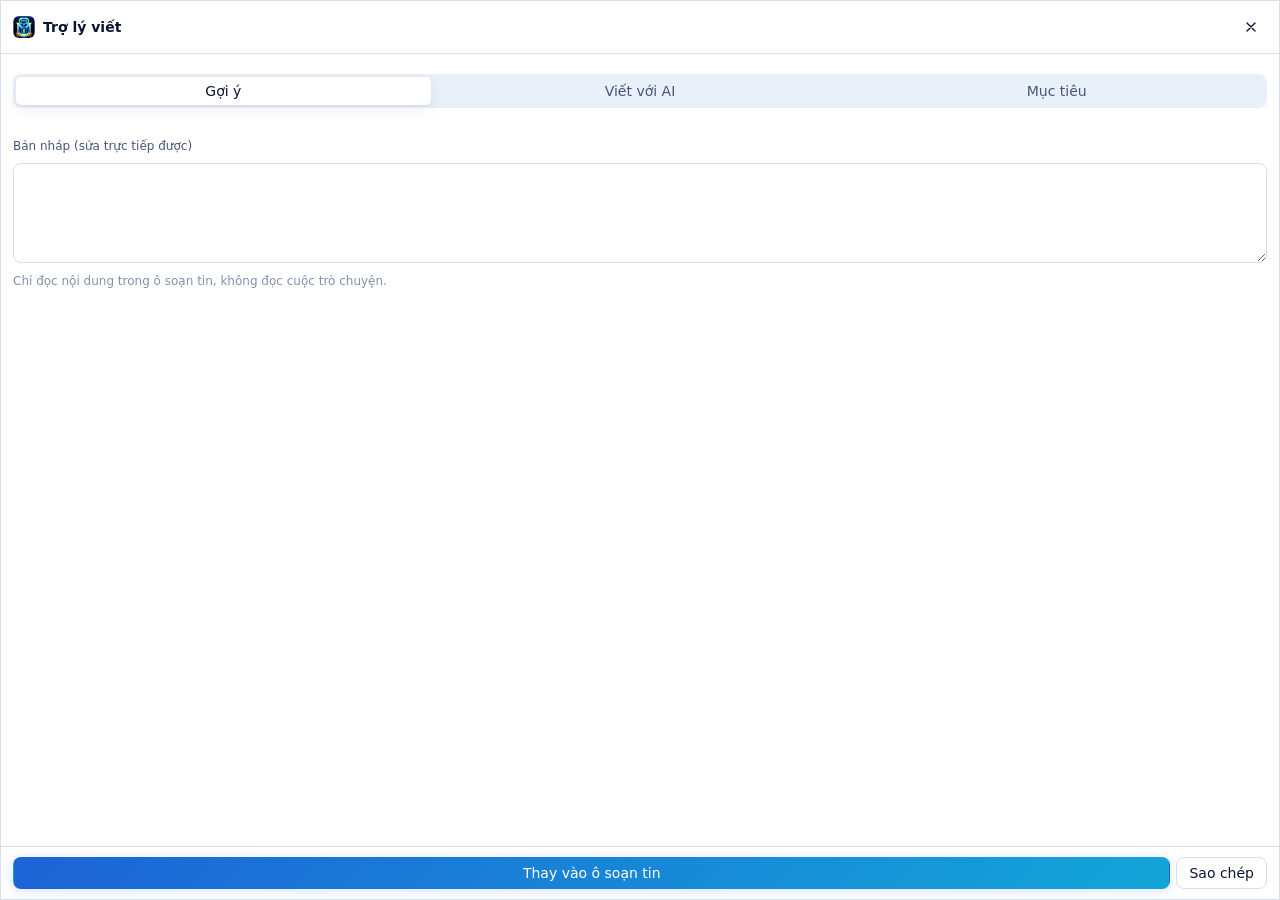
==== commit b333d2e8: "v0.7.0: Add account popover, Meta sign-in sharing, turning accounts off, Grammarly-style assistant -" ====
--- a/ui/assist.html
+++ b/ui/assist.html
@@ -13,15 +13,29 @@
     .head img { width: 22px; height: 22px; border-radius: 6px; }
     .body { flex: 1; min-height: 0; padding: 10px 12px 12px; display: flex; flex-direction: column; gap: 10px; }
     .chips { display: flex; flex-wrap: wrap; gap: 6px; }
-    .chip { height: 26px; padding: 0 10px; border-radius: 13px; border: 1px solid var(--border); background: var(--surface); cursor: pointer; font-size: 12.5px; }
+    .chip { height: 26px; padding: 0 10px; border-radius: 13px; border: 1px solid var(--border); background: var(--surface); cursor: pointer; font-size: 12.5px; display: inline-flex; align-items: center; gap: 6px; }
     .chip:hover { background: var(--surface-2); }
     .chip.active { background: var(--accent-soft); border-color: var(--accent); color: var(--accent); }
-    .issue { display: flex; flex-direction: column; gap: 4px; padding: 8px 10px; border-radius: var(--radius-sm); border: 1px solid var(--border); }
-    .issue.done { opacity: .5; }
+    .dot { width: 8px; height: 8px; border-radius: 50%; flex: none; }
+    .c-correctness { --c: #f03c45; } .c-clarity { --c: #1a8cf8; } .c-engagement { --c: #2bb86a; } .c-delivery { --c: #8b5cf6; }
+    .dot { background: var(--c); }
+    .summary { display: flex; align-items: center; gap: 12px; padding: 10px 12px; border-radius: var(--radius); background: var(--surface-2); }
+    .ring { width: 52px; height: 52px; flex: none; position: relative; }
+    .ring svg { width: 52px; height: 52px; transform: rotate(-90deg); }
+    .ring b { position: absolute; inset: 0; display: flex; align-items: center; justify-content: center; font-size: 15px; }
+    .issue { display: flex; flex-direction: column; gap: 4px; padding: 8px 10px 8px 12px; border-radius: var(--radius-sm); border: 1px solid var(--border); box-shadow: inset 3px 0 0 var(--c); }
+    .issue.done { opacity: .45; }
+    .issue .title { font-weight: 600; font-size: 13px; }
     .issue del { color: var(--danger); text-decoration-thickness: 1px; }
     .issue ins { color: var(--ok); text-decoration: none; font-weight: 600; }
+    .issue .acts { display: flex; gap: 6px; flex-wrap: wrap; }
     .draft { min-height: 74px; }
     .foot { display: flex; gap: 6px; padding: 10px 12px; border-top: 1px solid var(--border); }
+    .goals { display: grid; grid-template-columns: 120px 1fr; gap: 8px 10px; align-items: center; }
+    .words { display: flex; flex-wrap: wrap; gap: 6px; }
+    .word { display: inline-flex; align-items: center; gap: 4px; height: 24px; padding: 0 4px 0 9px; border-radius: 12px; background: var(--surface-2); font-size: 12.5px; }
+    .word button { all: unset; cursor: pointer; width: 18px; height: 18px; display: flex; align-items: center; justify-content: center; border-radius: 9px; color: var(--text-3); }
+    .word button:hover { background: var(--surface-3); color: var(--text); }
   </style>
 </head>
 <body>
@@ -30,11 +44,15 @@
       <button class="btn icon ghost" id="close" title="Đóng (Esc)"></button></div>
     <div class="body scroll">
       <div id="choice"></div>
-      <div class="chips" id="actions"></div>
-      <div class="row"><input type="text" id="req" class="grow" placeholder="Yêu cầu của bạn, vd: viết lại cho lịch sự, xưng em…"><button class="btn primary sm" id="send">Gửi</button></div>
+      <div class="tabs" id="tabs">
+        <button data-tab="check" class="active">Gợi ý</button>
+        <button data-tab="write">Viết với AI</button>
+        <button data-tab="goals">Mục tiêu</button>
+      </div>
       <div id="status"></div>
-      <div id="out" class="col"></div>
+      <div id="pane" class="col"></div>
       <label class="col"><span class="small muted">Bản nháp (sửa trực tiếp được)</span><textarea id="draft" class="draft" rows="4"></textarea></label>
+      <div class="small faint">Chỉ đọc nội dung trong ô soạn tin, không đọc cuộc trò chuyện.</div>
     </div>
     <div class="foot"><button class="btn primary grow" id="apply">Thay vào ô soạn tin</button><button class="btn" id="copy">Sao chép</button></div>
   </div>
--- a/ui/style.css
+++ b/ui/style.css
@@ -1,4 +1,7 @@
 /* Mnemo – shared styles for the shell and the writing popup. */
+/* Cinzel (SIL Open Font License, fonts/OFL-Cinzel.txt): the engraved capitals of the logo, for the wordmark only. */
+@font-face { font-family: "Mnemo Brand"; font-weight: 600; font-display: block; src: url("fonts/cinzel-latin-600-normal.woff2") format("woff2"); }
+@font-face { font-family: "Mnemo Brand"; font-weight: 700; font-display: block; src: url("fonts/cinzel-latin-700-normal.woff2") format("woff2"); }
 :root {
   --bg: #f2f5fb;
   --surface: #ffffff;
@@ -36,7 +39,7 @@
   --radius-sm: 8px;
   --sidebar: 248px;
   --panel: 380px;
-  --serif: "Cinzel", "Trajan Pro", "Palatino Linotype", "Book Antiqua", Georgia, serif;
+  --serif: "Mnemo Brand", "Palatino Linotype", Georgia, serif;
   color-scheme: light;
 }
 @media (prefers-color-scheme: dark) {
@@ -147,6 +150,9 @@
 .svc.zalo { background: #0068ff; }
 .svc.discord { background: #5865f2; }
 .svc.wechat { background: #07c160; }
+.svc.threads { background: #101010; }
+.svc.slack { background: #4a154b; }
+.svc.linkedin { background: #0a66c2; }
 .svc.img { background: #fff; overflow: hidden; box-shadow: inset 0 0 0 1px rgba(0,0,0,.06); }
 .svc.img img { width: 100%; height: 100%; object-fit: contain; display: block; }
 .toast-host { position: fixed; left: calc(var(--sidebar) + 16px); bottom: 16px; display: flex; flex-direction: column; gap: 8px; z-index: 100; max-width: 420px; }
@@ -158,11 +164,74 @@
 /* ---------- shell ---------- */
 #app { display: grid; grid-template-columns: var(--sidebar) 1fr; height: 100vh; }
 #app.panel { grid-template-columns: var(--sidebar) 1fr var(--panel); }
+#app.right { grid-template-columns: 1fr var(--sidebar); }
+#app.right.panel { grid-template-columns: 1fr var(--panel) var(--sidebar); }
+#app.right .sidebar { order: 3; border-right: 0; border-left: 1px solid var(--side-border); }
+#app.right .panel { order: 2; }
+#app.right .main { order: 1; }
+#app.right .acc-row.active::before { left: auto; right: -4px; }
+#app.right ~ .toast-host { left: 16px; }
+
+/* ---------- account cards: what the archive holds ---------- */
+.acc-stats { display: grid; grid-template-columns: repeat(3, 1fr); gap: 6px; }
+.acc-stats > span { display: flex; flex-direction: column; padding: 6px 8px; border-radius: 8px; background: var(--surface-2); line-height: 1.2; }
+.acc-stats b { font-size: 16px; font-weight: 650; }
+.acc-stats .faint { font-size: 11.5px; }
+
+/* ---------- bar on the top or bottom edge ---------- */
+#app.horiz { grid-template-columns: 1fr; }
+#app.horiz.panel { grid-template-columns: 1fr var(--panel); }
+#app.pos-top { grid-template-rows: var(--sidebar) minmax(0, 1fr); }
+#app.pos-bottom { grid-template-rows: minmax(0, 1fr) var(--sidebar); }
+#app.horiz .sidebar { grid-column: 1 / -1; flex-direction: row; align-items: center; gap: 10px; padding: 0 12px; border-right: 0; min-width: 0; order: 0;
+  background: linear-gradient(90deg, #0a1640 0%, #060d27 60%, #081232 100%); }
+#app.pos-top .sidebar { grid-row: 1; border-bottom: 1px solid var(--side-border); box-shadow: 0 2px 14px rgba(0, 0, 0, .25); }
+#app.pos-bottom .sidebar { grid-row: 2; border-top: 1px solid var(--side-border); box-shadow: 0 -2px 14px rgba(0, 0, 0, .25); }
+#app.pos-top .main, #app.pos-top .panel { grid-row: 2; }
+#app.pos-bottom .main, #app.pos-bottom .panel { grid-row: 1; }
+#app.horiz .main { grid-column: 1; }
+#app.horiz .panel { grid-column: 2; }
+#app.horiz .side-head { flex-direction: row; padding: 0; gap: 8px; flex: none; }
+#app.horiz .side-head .logo { width: 38px; height: 38px; }
+#app.horiz .side-head .brand { min-width: 64px; }
+#app.horiz .side-section { display: none; }
+#app.horiz .accounts { flex-direction: row; align-items: center; flex: 1; min-width: 0; height: 100%; margin: 0; padding: 0 6px;
+  overflow-x: auto; overflow-y: hidden; gap: 6px; border-left: 1px solid var(--side-border); scrollbar-width: none; }
+#app.horiz .accounts::-webkit-scrollbar { display: none; }
+#app.horiz .acc-row { width: auto; min-height: 0; height: 48px; padding: 4px 12px 4px 5px; border-radius: 26px; gap: 8px; flex: none; max-width: 220px; }
+#app.horiz .acc-text { max-width: 132px; }
+#app.horiz .acc-row .pill { margin-left: 2px; }
+#app.horiz.pos-top .acc-row.active::before { left: 18px; right: 18px; top: auto; bottom: -5px; width: auto; height: 3px; }
+#app.horiz.pos-bottom .acc-row.active::before { left: 18px; right: 18px; top: -5px; bottom: auto; width: auto; height: 3px; }
+#app.horiz .acc-row.add .acc-text { display: none; }
+.add-fixed { display: flex; align-items: center; flex: none; }
+#app.horiz .add-fixed .acc-row.add { height: 48px; }
+#app.horiz .acc-row.add { padding: 4px; }
+#app.horiz .side-nav { flex-direction: row; align-items: center; gap: 2px; padding: 0 0 0 10px; margin: 0; border-top: 0; border-left: 1px solid var(--side-border); height: 60%; flex: none; }
+#app.horiz .side-item { width: 38px; height: 38px; padding: 0; justify-content: center; }
+#app.horiz .side-item .side-label { display: none; }
+#app.horiz .side-collapse .chev { font-size: 16px; }
+#app.horiz.compact .sidebar { padding: 0 10px; align-items: center; }
+#app.horiz.compact .side-head { flex-direction: row; padding: 0; }
+#app.horiz.compact .side-head .logo { width: 34px; height: 34px; }
+#app.horiz.compact .acc-row { width: auto; height: 46px; padding: 3px; border-radius: 50%; justify-content: center; }
+#app.horiz.compact .accounts { align-items: center; width: auto; }
+#app.horiz.compact .side-nav { width: auto; }
+#app.horiz ~ .toast-host { left: 16px; }
+#app.pos-bottom ~ .toast-host { bottom: calc(var(--sidebar) + 16px); }
 .sidebar { display: flex; flex-direction: column; gap: 2px; padding: 10px 10px 12px; background: var(--side-bg); color: var(--side-text); border-right: 1px solid var(--side-border); min-height: 0; min-width: 0; overflow: hidden; --surface: #0b1633; }
 .side-head { display: flex; align-items: center; gap: 10px; padding: 2px 4px 10px; }
 .side-head .logo { width: 36px; height: 36px; border-radius: 10px; cursor: pointer; flex: none; box-shadow: 0 0 14px rgba(56, 208, 245, .35); }
+.side-collapse .chev { width: 19px; text-align: center; font-size: 18px; line-height: 1; flex: none; }
+.acc-row.dragging { opacity: .85; background: var(--side-active); box-shadow: 0 6px 20px rgba(0, 0, 0, .45), inset 0 0 0 1px rgba(240, 196, 99, .45); cursor: grabbing; z-index: 2; }
+body.reordering, body.reordering * { cursor: grabbing !important; user-select: none; }
+.app-picker { width: min(640px, 94vw); }
+.app-grid { display: grid; grid-template-columns: repeat(5, 1fr); gap: 10px; }
+.app-tile { display: flex; flex-direction: column; align-items: center; gap: 8px; padding: 14px 6px 12px; border: 1px solid var(--border); border-radius: var(--radius); background: var(--surface-2); cursor: pointer; font-weight: 600; font-size: 13px; transition: border-color .12s, box-shadow .12s, transform .12s; }
+.app-tile:hover { border-color: var(--accent-2); box-shadow: 0 4px 18px var(--glow); transform: translateY(-1px); }
+.app-tile span { white-space: nowrap; overflow: hidden; text-overflow: ellipsis; max-width: 100%; }
 .side-head .brand { display: flex; flex-direction: column; line-height: 1.2; cursor: pointer; min-width: 0; }
-.side-head .brand b { font-family: var(--serif); font-size: 18px; font-weight: 700; letter-spacing: .06em; background: linear-gradient(180deg, #ffe6a3, #e0a93a 60%, #b87c1c); -webkit-background-clip: text; background-clip: text; color: transparent; }
+.side-head .brand b { font-family: var(--serif); font-size: 17px; font-weight: 700; letter-spacing: .08em; line-height: 1.15; background: linear-gradient(180deg, #ffe6a3, #e0a93a 60%, #b87c1c); -webkit-background-clip: text; background-clip: text; color: transparent; }
 .side-head .brand .faint { color: var(--side-text-2); }
 .side-toggle { width: 26px; height: 26px; border-radius: 7px; border: 1px solid var(--side-border); background: transparent; color: var(--side-text-2); cursor: pointer; font-size: 16px; line-height: 1; flex: none; }
 .side-toggle:hover { background: var(--side-hover); color: var(--side-text); }
@@ -178,10 +247,13 @@
 .acc-name { font-size: 13.5px; color: var(--side-text); white-space: nowrap; overflow: hidden; text-overflow: ellipsis; }
 .acc-row.active .acc-app { color: #f0c463; }
 .acc-row.active .acc-name { color: #fff; }
-.pill { flex: none; min-width: 22px; height: 20px; padding: 0 7px; border-radius: 10px; background: var(--danger); color: #fff; font-size: 11.5px; font-weight: 700; line-height: 20px; text-align: center; }
-.acc-avatar .count { position: absolute; right: -6px; top: -5px; min-width: 18px; height: 18px; padding: 0 4px; border-radius: 9px; background: var(--danger); color: #fff; font-size: 10.5px; font-weight: 700; line-height: 18px; text-align: center; border: 2px solid #08112e; }
+.pill { flex: none; display: inline-flex; align-items: center; justify-content: center; min-width: 22px; height: 20px; padding: 0 7px; border-radius: 10px; background: var(--danger); color: #fff; font-size: 11.5px; font-weight: 700; line-height: 1; font-variant-numeric: tabular-nums; }
+.acc-avatar .count { position: absolute; right: -7px; top: -6px; box-sizing: border-box; display: flex; align-items: center; justify-content: center; min-width: 20px; height: 20px; padding: 0 5px; border-radius: 10px; background: var(--danger); color: #fff; font-size: 10.5px; font-weight: 700; line-height: 1; font-variant-numeric: tabular-nums; border: 2px solid #08112e; }
 .add-circle { width: 38px; height: 38px; border-radius: 50%; border: 1.5px dashed var(--side-border); display: flex; align-items: center; justify-content: center; color: var(--side-text-2); }
 .acc-row.add .acc-name { color: var(--side-text-2); }
+.acc-row.add:hover .add-circle { border-color: #f0c463; color: #f0c463; }
+.acc-row { user-select: none; touch-action: none; }
+.acc-row img { -webkit-user-drag: none; user-drag: none; pointer-events: none; }
 .avatar { position: relative; display: inline-flex; flex: none; }
 .avatar > img, .avatar > .initial { width: 100%; height: 100%; border-radius: 50%; object-fit: cover; display: flex; align-items: center; justify-content: center; color: #fff; font-weight: 600; background: var(--surface-3); }
 .avatar .mini { position: absolute; right: -3px; bottom: -3px; border-radius: 30%; box-shadow: 0 0 0 2px var(--surface); font-weight: 800; letter-spacing: -.04em; }
@@ -204,13 +276,16 @@
 .page-head p { margin: 2px 0 0; }
 .grid { display: grid; gap: 14px; grid-template-columns: repeat(auto-fill, minmax(230px, 1fr)); }
 .svc-card { display: flex; flex-direction: column; gap: 10px; padding: 16px; transition: border-color .15s, box-shadow .15s, transform .15s; }
+.svc-card.off { background: var(--surface-2); border-style: dashed; }
+.svc-card.off > :not(:last-child) { opacity: .5; filter: grayscale(1); }
+.svc-card.off:hover { transform: none; box-shadow: none; border-color: var(--gold-2); }
 .svc-card:hover { border-color: var(--accent); box-shadow: 0 6px 24px var(--glow); transform: translateY(-1px); }
 .svc-card .svc { width: 40px; height: 40px; font-size: 14px; }
 .hero { position: relative; overflow: hidden; display: flex; align-items: center; gap: 20px; padding: 26px 28px; margin-bottom: 22px; border: 1px solid rgba(110, 150, 255, .22);
   background: radial-gradient(120% 140% at 0% 0%, rgba(56, 208, 245, .22), transparent 55%), radial-gradient(90% 120% at 100% 100%, rgba(240, 196, 99, .14), transparent 60%), linear-gradient(135deg, #0b1a48, #050b1f); color: #e8eefc; }
 .hero img { width: 76px; height: 76px; border-radius: 20px; box-shadow: 0 0 28px rgba(56, 208, 245, .45); }
-.hero h1 { font-family: var(--serif); font-size: 30px; font-weight: 700; letter-spacing: .08em; background: linear-gradient(180deg, #ffe6a3, #e0a93a 60%, #b87c1c); -webkit-background-clip: text; background-clip: text; color: transparent; }
-.hero .slogan { font-size: 15px; color: #a9c8f5; margin-top: 4px; font-style: italic; letter-spacing: .02em; }
+.hero h1 { font-family: var(--serif); font-size: 32px; font-weight: 700; letter-spacing: .1em; line-height: 1.1; background: linear-gradient(180deg, #ffe6a3, #e0a93a 60%, #b87c1c); -webkit-background-clip: text; background-clip: text; color: transparent; }
+.hero .slogan { font-family: var(--serif); font-weight: 600; font-size: 13.5px; color: #a9c8f5; margin-top: 6px; letter-spacing: .06em; }
 .hero .stat { background: rgba(255, 255, 255, .05); border-radius: 10px; border: 1px solid rgba(110, 150, 255, .18); min-width: 92px; }
 .hero .stat .faint { color: #8ea3d1; }
 .hero .stat b { color: #fff; }
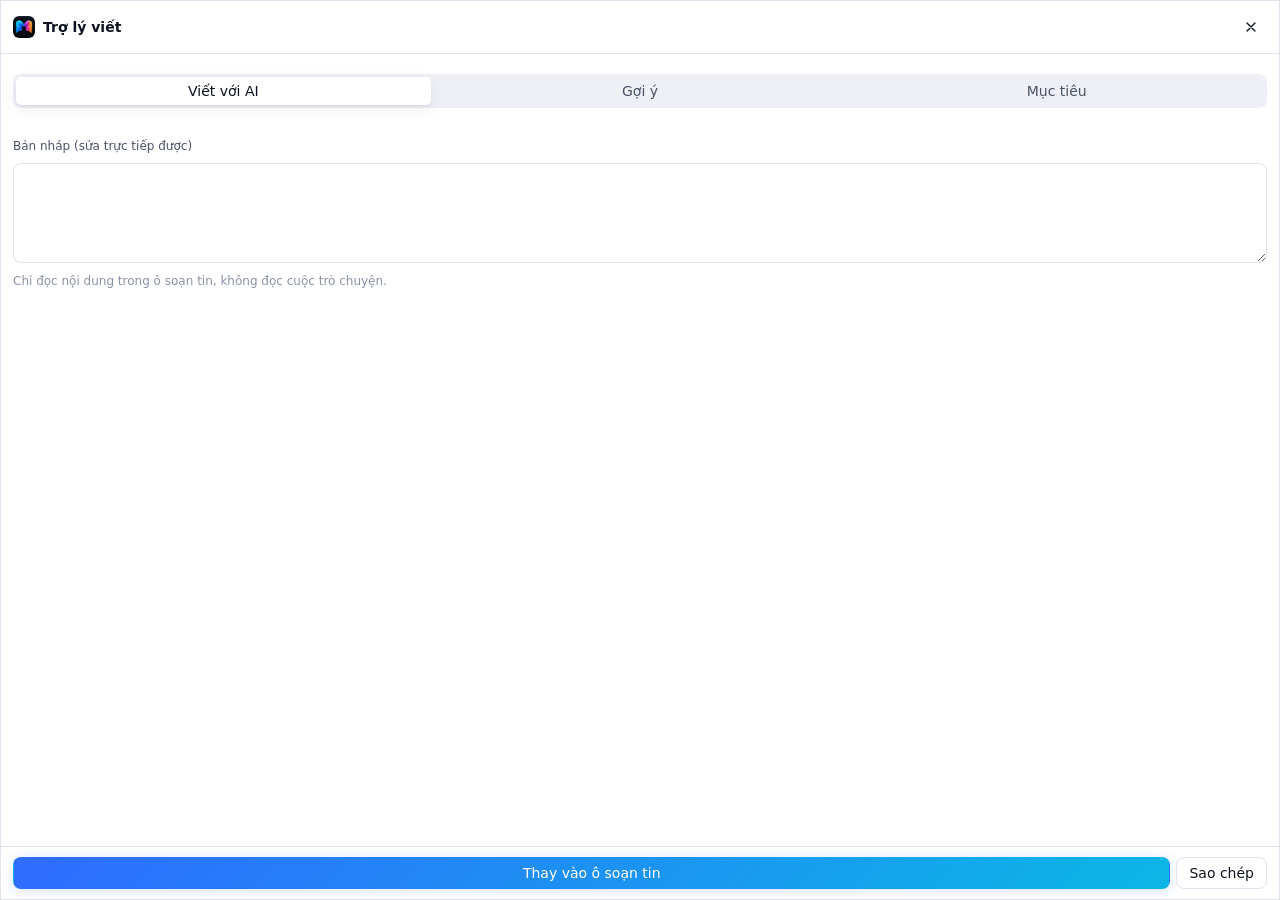
==== commit 4b48aef8: "v0.8.0: new logo and colours, checker + Writing assistant panel, smoother UI - New logo (graphite ti" ====
--- a/ui/assist.html
+++ b/ui/assist.html
@@ -5,38 +5,7 @@
   <meta name="viewport" content="width=device-width, initial-scale=1">
   <title>Mnemo – trợ lý viết</title>
   <link rel="stylesheet" href="style.css">
-  <style>
-    body { background: var(--surface); }
-    .wrap { display: flex; flex-direction: column; height: 100vh; border: 1px solid var(--border); }
-    .head { display: flex; align-items: center; gap: 8px; padding: 10px 12px; border-bottom: 1px solid var(--border); -webkit-app-region: drag; app-region: drag; }
-    .head button, .head select { -webkit-app-region: no-drag; app-region: no-drag; }
-    .head img { width: 22px; height: 22px; border-radius: 6px; }
-    .body { flex: 1; min-height: 0; padding: 10px 12px 12px; display: flex; flex-direction: column; gap: 10px; }
-    .chips { display: flex; flex-wrap: wrap; gap: 6px; }
-    .chip { height: 26px; padding: 0 10px; border-radius: 13px; border: 1px solid var(--border); background: var(--surface); cursor: pointer; font-size: 12.5px; display: inline-flex; align-items: center; gap: 6px; }
-    .chip:hover { background: var(--surface-2); }
-    .chip.active { background: var(--accent-soft); border-color: var(--accent); color: var(--accent); }
-    .dot { width: 8px; height: 8px; border-radius: 50%; flex: none; }
-    .c-correctness { --c: #f03c45; } .c-clarity { --c: #1a8cf8; } .c-engagement { --c: #2bb86a; } .c-delivery { --c: #8b5cf6; }
-    .dot { background: var(--c); }
-    .summary { display: flex; align-items: center; gap: 12px; padding: 10px 12px; border-radius: var(--radius); background: var(--surface-2); }
-    .ring { width: 52px; height: 52px; flex: none; position: relative; }
-    .ring svg { width: 52px; height: 52px; transform: rotate(-90deg); }
-    .ring b { position: absolute; inset: 0; display: flex; align-items: center; justify-content: center; font-size: 15px; }
-    .issue { display: flex; flex-direction: column; gap: 4px; padding: 8px 10px 8px 12px; border-radius: var(--radius-sm); border: 1px solid var(--border); box-shadow: inset 3px 0 0 var(--c); }
-    .issue.done { opacity: .45; }
-    .issue .title { font-weight: 600; font-size: 13px; }
-    .issue del { color: var(--danger); text-decoration-thickness: 1px; }
-    .issue ins { color: var(--ok); text-decoration: none; font-weight: 600; }
-    .issue .acts { display: flex; gap: 6px; flex-wrap: wrap; }
-    .draft { min-height: 74px; }
-    .foot { display: flex; gap: 6px; padding: 10px 12px; border-top: 1px solid var(--border); }
-    .goals { display: grid; grid-template-columns: 120px 1fr; gap: 8px 10px; align-items: center; }
-    .words { display: flex; flex-wrap: wrap; gap: 6px; }
-    .word { display: inline-flex; align-items: center; gap: 4px; height: 24px; padding: 0 4px 0 9px; border-radius: 12px; background: var(--surface-2); font-size: 12.5px; }
-    .word button { all: unset; cursor: pointer; width: 18px; height: 18px; display: flex; align-items: center; justify-content: center; border-radius: 9px; color: var(--text-3); }
-    .word button:hover { background: var(--surface-3); color: var(--text); }
-  </style>
+  <link rel="stylesheet" href="assist.css">
 </head>
 <body>
   <div class="wrap">
@@ -45,8 +14,8 @@
     <div class="body scroll">
       <div id="choice"></div>
       <div class="tabs" id="tabs">
-        <button data-tab="check" class="active">Gợi ý</button>
-        <button data-tab="write">Viết với AI</button>
+        <button data-tab="write" class="active">Viết với AI</button>
+        <button data-tab="check">Gợi ý</button>
         <button data-tab="goals">Mục tiêu</button>
       </div>
       <div id="status"></div>
--- a/ui/style.css
+++ b/ui/style.css
@@ -1,70 +1,73 @@
-/* Mnemo – shared styles for the shell and the writing popup. */
-/* Cinzel (SIL Open Font License, fonts/OFL-Cinzel.txt): the engraved capitals of the logo, for the wordmark only. */
-@font-face { font-family: "Mnemo Brand"; font-weight: 600; font-display: block; src: url("fonts/cinzel-latin-600-normal.woff2") format("woff2"); }
-@font-face { font-family: "Mnemo Brand"; font-weight: 700; font-display: block; src: url("fonts/cinzel-latin-700-normal.woff2") format("woff2"); }
+/* Mnemo – shared styles for the shell and the windows. Colours follow the logo: a graphite
+   tile with an M running from cyan and blue (left bubble) through violet to magenta, orange
+   and yellow (right bubble). */
 :root {
-  --bg: #f2f5fb;
+  --bg: #f5f6fa;
   --surface: #ffffff;
-  --surface-2: #eaf0f9;
-  --surface-3: #dae3f1;
-  --border: #d6dfee;
-  --text: #0c1530;
-  --text-2: #46557a;
-  --text-3: #8290ad;
-  --accent: #1d63d6;
-  --accent-2: #13a6d8;
-  --accent-soft: #e2edff;
+  --surface-2: #eef0f6;
+  --surface-3: #e1e5ef;
+  --border: #dde2ec;
+  --text: #0e1220;
+  --text-2: #4a5266;
+  --text-3: #8a92a6;
+  --accent: #2f6bff;
+  --accent-2: #0bb7e6;
+  --accent-soft: #e6eeff;
   --accent-text: #ffffff;
-  --gold: #a87516;
-  --gold-2: #d9a63e;
-  --gold-soft: #fbf0d8;
-  --glow: rgba(29, 99, 214, .18);
-  --side-bg: linear-gradient(180deg, #0b1740 0%, #08112e 100%);
-  --side-text: #c9d6f3;
-  --side-text-2: #7f92bf;
-  --side-hover: rgba(90, 160, 255, .10);
-  --side-active: rgba(56, 198, 244, .14);
-  --side-border: rgba(120, 160, 255, .14);
-  --danger: #d33a4a;
-  --danger-soft: #fdecee;
+  --gold: #e8642c;
+  --gold-2: #c43bd0;
+  --gold-soft: #fbeaf9;
+  --glow: rgba(47, 107, 255, .2);
+  --brand: linear-gradient(110deg, #19e6ff 0%, #2f6bff 30%, #7b4dff 50%, #e14bd8 66%, #ff5a6e 80%, #ff9a2e 92%, #ffd84a 100%);
+  --cool: linear-gradient(135deg, #19d3ff, #2f6bff);
+  --warm: linear-gradient(135deg, #e14bd8, #ff5a6e 55%, #ff9a2e);
+  --side-bg: linear-gradient(180deg, #12151d 0%, #0c0e14 100%);
+  --side-text: #e3e7f0;
+  --side-text-2: #8a92a6;
+  --side-hover: rgba(255, 255, 255, .05);
+  --side-active: rgba(58, 123, 255, .16);
+  --side-border: rgba(255, 255, 255, .08);
+  --danger: #e5384f;
+  --danger-soft: #fdecef;
   --ok: #138a63;
   --ok-soft: #e3f5ee;
-  --warn: #b26a0b;
+  --warn: #b8640b;
   --warn-soft: #fff2de;
   --bubble-in: #ffffff;
-  --bubble-out: #dfeaff;
-  --shadow: 0 1px 2px rgba(10, 25, 70, .06), 0 4px 16px rgba(10, 25, 70, .07);
-  --shadow-lg: 0 12px 40px rgba(10, 25, 70, .22);
+  --bubble-out: #e3ebff;
+  --shadow: 0 1px 2px rgba(14, 18, 32, .06), 0 4px 16px rgba(14, 18, 32, .07);
+  --shadow-lg: 0 12px 40px rgba(14, 18, 32, .22);
   --radius: 12px;
   --radius-sm: 8px;
   --sidebar: 248px;
   --panel: 380px;
-  --serif: "Mnemo Brand", "Palatino Linotype", Georgia, serif;
+  --serif: "Segoe UI Variable Display", "Segoe UI", system-ui, sans-serif;
+  --ease: cubic-bezier(.2, .8, .2, 1);
   color-scheme: light;
 }
 @media (prefers-color-scheme: dark) {
   :root:not([data-theme="light"]) {
-    --bg: #050b1f; --surface: #0b1633; --surface-2: #112043; --surface-3: #1a2c57; --border: #1c2d58;
-    --text: #e8eefc; --text-2: #a5b4d8; --text-3: #6b7ca6; --accent: #3d8bff; --accent-2: #38d0f5;
-    --accent-soft: rgba(61, 139, 255, .16); --gold: #f0c463; --gold-2: #d99a2b; --gold-soft: rgba(240, 196, 99, .14);
-    --glow: rgba(56, 208, 245, .35);
-    --side-bg: linear-gradient(180deg, #081232 0%, #040919 100%); --side-text: #cfdaf5; --side-text-2: #7286b4;
-    --side-hover: rgba(90, 160, 255, .09); --side-active: rgba(56, 208, 245, .13); --side-border: rgba(110, 150, 255, .13);
-    --danger: #ff6474; --danger-soft: rgba(255, 100, 116, .14); --ok: #3fd29b; --ok-soft: rgba(63, 210, 155, .13);
-    --warn: #f2a94c; --warn-soft: rgba(242, 169, 76, .14); --bubble-in: #112043; --bubble-out: #173a78;
+    --bg: #0a0c11; --surface: #12151c; --surface-2: #181c25; --surface-3: #222836; --border: #252b39;
+    --text: #eef1f7; --text-2: #a9b0c1; --text-3: #6d7588; --accent: #3a7bff; --accent-2: #19d3ff;
+    --accent-soft: rgba(58, 123, 255, .16); --gold: #ff9a5c; --gold-2: #e14bd8; --gold-soft: rgba(225, 75, 216, .14);
+    --glow: rgba(25, 211, 255, .28);
+    --side-bg: linear-gradient(180deg, #10131a 0%, #0b0d12 100%); --side-text: #e3e7f0; --side-text-2: #8a92a6;
+    --side-hover: rgba(255, 255, 255, .05); --side-active: rgba(58, 123, 255, .14); --side-border: rgba(255, 255, 255, .08);
+    --danger: #ff5a6e; --danger-soft: rgba(255, 90, 110, .14); --ok: #3fd29b; --ok-soft: rgba(63, 210, 155, .13);
+    --warn: #ffab4a; --warn-soft: rgba(255, 171, 74, .14); --bubble-in: #181c25; --bubble-out: #23306b;
     --shadow: 0 1px 2px rgba(0, 0, 0, .35), 0 4px 18px rgba(0, 0, 0, .3); --shadow-lg: 0 12px 44px rgba(0, 0, 0, .55);
     color-scheme: dark;
   }
 }
 :root[data-theme="dark"] {
-  --bg: #050b1f; --surface: #0b1633; --surface-2: #112043; --surface-3: #1a2c57; --border: #1c2d58;
-  --text: #e8eefc; --text-2: #a5b4d8; --text-3: #6b7ca6; --accent: #3d8bff; --accent-2: #38d0f5;
-  --accent-soft: rgba(61, 139, 255, .16); --gold: #f0c463; --gold-2: #d99a2b; --gold-soft: rgba(240, 196, 99, .14);
-  --glow: rgba(56, 208, 245, .35);
-  --side-bg: linear-gradient(180deg, #081232 0%, #040919 100%); --side-text: #cfdaf5; --side-text-2: #7286b4;
-  --side-hover: rgba(90, 160, 255, .09); --side-active: rgba(56, 208, 245, .13); --side-border: rgba(110, 150, 255, .13);
-  --danger: #ff6474; --danger-soft: rgba(255, 100, 116, .14); --ok: #3fd29b; --ok-soft: rgba(63, 210, 155, .13);
-  --warn: #f2a94c; --warn-soft: rgba(242, 169, 76, .14); --bubble-in: #112043; --bubble-out: #173a78;
+  --bg: #0a0c11; --surface: #12151c; --surface-2: #181c25; --surface-3: #222836; --border: #252b39;
+  --text: #eef1f7; --text-2: #a9b0c1; --text-3: #6d7588; --accent: #3a7bff; --accent-2: #19d3ff;
+  --accent-soft: rgba(58, 123, 255, .16); --gold: #ff9a5c; --gold-2: #e14bd8; --gold-soft: rgba(225, 75, 216, .14);
+  --glow: rgba(25, 211, 255, .28);
+  --side-bg: linear-gradient(180deg, #10131a 0%, #0b0d12 100%); --side-text: #e3e7f0; --side-text-2: #8a92a6;
+  --side-hover: rgba(255, 255, 255, .05); --side-active: rgba(58, 123, 255, .14); --side-border: rgba(255, 255, 255, .08);
+  --danger: #ff5a6e; --danger-soft: rgba(255, 90, 110, .14); --ok: #3fd29b; --ok-soft: rgba(63, 210, 155, .13);
+  --warn: #ffab4a; --warn-soft: rgba(255, 171, 74, .14); --bubble-in: #181c25; --bubble-out: #23306b;
   --shadow: 0 1px 2px rgba(0, 0, 0, .35), 0 4px 18px rgba(0, 0, 0, .3); --shadow-lg: 0 12px 44px rgba(0, 0, 0, .55);
   color-scheme: dark;
 }
@@ -79,7 +82,7 @@
 button, input, select, textarea { font: inherit; color: inherit; }
 svg { width: 16px; height: 16px; flex: none; }
 .empty svg { width: 32px; height: 32px; }
-.panel-head svg { color: var(--gold-2); }
+.panel-head > svg { color: var(--gold-2); }
 a { color: var(--accent); }
 h1, h2, h3 { margin: 0; font-weight: 600; letter-spacing: -.01em; }
 h1 { font-size: 22px; } h2 { font-size: 17px; } h3 { font-size: 14px; }
@@ -105,7 +108,7 @@
 .btn:disabled { opacity: .5; cursor: default; }
 .btn.primary { background: linear-gradient(135deg, var(--accent), var(--accent-2)); color: var(--accent-text); border-color: transparent; box-shadow: 0 2px 12px var(--glow); }
 .btn.primary:hover { filter: brightness(1.08); box-shadow: 0 2px 18px var(--glow); }
-.btn.gold { background: linear-gradient(135deg, var(--gold-2), var(--gold)); color: #1a1000; border-color: transparent; }
+.btn.gold { background: var(--warm); color: #fff; border-color: transparent; }
 .btn.danger { color: var(--danger); }
 .btn.ghost { border-color: transparent; background: transparent; }
 .btn.ghost:hover { background: var(--surface-2); }
@@ -184,7 +187,7 @@
 #app.pos-top { grid-template-rows: var(--sidebar) minmax(0, 1fr); }
 #app.pos-bottom { grid-template-rows: minmax(0, 1fr) var(--sidebar); }
 #app.horiz .sidebar { grid-column: 1 / -1; flex-direction: row; align-items: center; gap: 10px; padding: 0 12px; border-right: 0; min-width: 0; order: 0;
-  background: linear-gradient(90deg, #0a1640 0%, #060d27 60%, #081232 100%); }
+  background: linear-gradient(90deg, #13161f 0%, #0c0e14 100%); }
 #app.pos-top .sidebar { grid-row: 1; border-bottom: 1px solid var(--side-border); box-shadow: 0 2px 14px rgba(0, 0, 0, .25); }
 #app.pos-bottom .sidebar { grid-row: 2; border-top: 1px solid var(--side-border); box-shadow: 0 -2px 14px rgba(0, 0, 0, .25); }
 #app.pos-top .main, #app.pos-top .panel { grid-row: 2; }
@@ -205,7 +208,7 @@
 #app.horiz.pos-bottom .acc-row.active::before { left: 18px; right: 18px; top: -5px; bottom: auto; width: auto; height: 3px; }
 #app.horiz .acc-row.add .acc-text { display: none; }
 .add-fixed { display: flex; align-items: center; flex: none; }
-#app.horiz .add-fixed .acc-row.add { height: 48px; }
+#app.horiz .add-fixed .acc-row.add { height: 44px; }
 #app.horiz .acc-row.add { padding: 4px; }
 #app.horiz .side-nav { flex-direction: row; align-items: center; gap: 2px; padding: 0 0 0 10px; margin: 0; border-top: 0; border-left: 1px solid var(--side-border); height: 60%; flex: none; }
 #app.horiz .side-item { width: 38px; height: 38px; padding: 0; justify-content: center; }
@@ -219,11 +222,11 @@
 #app.horiz.compact .side-nav { width: auto; }
 #app.horiz ~ .toast-host { left: 16px; }
 #app.pos-bottom ~ .toast-host { bottom: calc(var(--sidebar) + 16px); }
-.sidebar { display: flex; flex-direction: column; gap: 2px; padding: 10px 10px 12px; background: var(--side-bg); color: var(--side-text); border-right: 1px solid var(--side-border); min-height: 0; min-width: 0; overflow: hidden; --surface: #0b1633; }
+.sidebar { display: flex; flex-direction: column; gap: 2px; padding: 10px 10px 12px; background: var(--side-bg); color: var(--side-text); border-right: 1px solid var(--side-border); min-height: 0; min-width: 0; overflow: hidden; --surface: #12151c; }
 .side-head { display: flex; align-items: center; gap: 10px; padding: 2px 4px 10px; }
-.side-head .logo { width: 36px; height: 36px; border-radius: 10px; cursor: pointer; flex: none; box-shadow: 0 0 14px rgba(56, 208, 245, .35); }
+.side-head .logo { width: 36px; height: 36px; border-radius: 10px; cursor: pointer; flex: none; box-shadow: 0 0 14px rgba(25, 211, 255, .35); }
 .side-collapse .chev { width: 19px; text-align: center; font-size: 18px; line-height: 1; flex: none; }
-.acc-row.dragging { opacity: .85; background: var(--side-active); box-shadow: 0 6px 20px rgba(0, 0, 0, .45), inset 0 0 0 1px rgba(240, 196, 99, .45); cursor: grabbing; z-index: 2; }
+.acc-row.dragging { opacity: .85; background: var(--side-active); box-shadow: 0 6px 20px rgba(0, 0, 0, .45), inset 0 0 0 1px rgba(225, 75, 216, .45); cursor: grabbing; z-index: 2; }
 body.reordering, body.reordering * { cursor: grabbing !important; user-select: none; }
 .app-picker { width: min(640px, 94vw); }
 .app-grid { display: grid; grid-template-columns: repeat(5, 1fr); gap: 10px; }
@@ -231,27 +234,33 @@
 .app-tile:hover { border-color: var(--accent-2); box-shadow: 0 4px 18px var(--glow); transform: translateY(-1px); }
 .app-tile span { white-space: nowrap; overflow: hidden; text-overflow: ellipsis; max-width: 100%; }
 .side-head .brand { display: flex; flex-direction: column; line-height: 1.2; cursor: pointer; min-width: 0; }
-.side-head .brand b { font-family: var(--serif); font-size: 17px; font-weight: 700; letter-spacing: .08em; line-height: 1.15; background: linear-gradient(180deg, #ffe6a3, #e0a93a 60%, #b87c1c); -webkit-background-clip: text; background-clip: text; color: transparent; }
+.side-head .brand b { font-family: var(--serif); font-size: 17px; font-weight: 700; letter-spacing: .01em; line-height: 1.15; background: var(--brand); -webkit-background-clip: text; background-clip: text; color: transparent; }
 .side-head .brand .faint { color: var(--side-text-2); }
 .side-toggle { width: 26px; height: 26px; border-radius: 7px; border: 1px solid var(--side-border); background: transparent; color: var(--side-text-2); cursor: pointer; font-size: 16px; line-height: 1; flex: none; }
 .side-toggle:hover { background: var(--side-hover); color: var(--side-text); }
-.side-section { padding: 4px 8px 4px; font-size: 11px; font-weight: 600; letter-spacing: .04em; text-transform: uppercase; color: var(--gold-2); opacity: .85; }
+.side-section { padding: 4px 8px 4px; font-size: 11px; font-weight: 600; letter-spacing: .04em; text-transform: uppercase; color: var(--side-text-2); opacity: .9; }
 .sidebar .accounts { display: flex; flex-direction: column; gap: 2px; flex: 1; min-height: 0; overflow-y: auto; overflow-x: hidden; margin: 0 -4px; padding: 0 4px; }
 .acc-row { position: relative; display: flex; align-items: center; gap: 10px; width: 100%; min-height: 52px; padding: 6px 8px; border: 0; border-radius: 10px; background: transparent; cursor: pointer; text-align: left; flex: none; }
 .acc-row:hover { background: var(--side-hover); }
-.acc-row.active { background: var(--side-active); box-shadow: inset 0 0 0 1px rgba(56, 208, 245, .18); }
-.acc-row.active::before { content: ""; position: absolute; left: -4px; top: 10px; bottom: 10px; width: 3px; border-radius: 3px; background: linear-gradient(180deg, #ffe08a, #d99a2b); box-shadow: 0 0 8px rgba(240, 196, 99, .7); }
+.acc-row.active { background: var(--side-active); box-shadow: inset 0 0 0 1px rgba(25, 211, 255, .18); }
+.acc-row.active::before { content: ""; position: absolute; left: -4px; top: 10px; bottom: 10px; width: 3px; border-radius: 3px; background: var(--warm); box-shadow: 0 0 8px rgba(225, 75, 216, .7); }
 .acc-avatar { position: relative; flex: none; display: flex; }
 .acc-text { display: flex; flex-direction: column; min-width: 0; flex: 1; line-height: 1.25; }
 .acc-app { font-size: 11.5px; font-weight: 600; color: var(--side-text-2); white-space: nowrap; overflow: hidden; text-overflow: ellipsis; }
 .acc-name { font-size: 13.5px; color: var(--side-text); white-space: nowrap; overflow: hidden; text-overflow: ellipsis; }
-.acc-row.active .acc-app { color: #f0c463; }
+.acc-row.active .acc-app { color: #ff9a5c; }
 .acc-row.active .acc-name { color: #fff; }
 .pill { flex: none; display: inline-flex; align-items: center; justify-content: center; min-width: 22px; height: 20px; padding: 0 7px; border-radius: 10px; background: var(--danger); color: #fff; font-size: 11.5px; font-weight: 700; line-height: 1; font-variant-numeric: tabular-nums; }
-.acc-avatar .count { position: absolute; right: -7px; top: -6px; box-sizing: border-box; display: flex; align-items: center; justify-content: center; min-width: 20px; height: 20px; padding: 0 5px; border-radius: 10px; background: var(--danger); color: #fff; font-size: 10.5px; font-weight: 700; line-height: 1; font-variant-numeric: tabular-nums; border: 2px solid #08112e; }
-.add-circle { width: 38px; height: 38px; border-radius: 50%; border: 1.5px dashed var(--side-border); display: flex; align-items: center; justify-content: center; color: var(--side-text-2); }
-.acc-row.add .acc-name { color: var(--side-text-2); }
-.acc-row.add:hover .add-circle { border-color: #f0c463; color: #f0c463; }
+.acc-avatar .count { position: absolute; right: -7px; top: -6px; box-sizing: border-box; display: flex; align-items: center; justify-content: center; min-width: 20px; height: 20px; padding: 0 5px; border-radius: 10px; background: var(--danger); color: #fff; font-size: 10.5px; font-weight: 700; line-height: 1; font-variant-numeric: tabular-nums; border: 2px solid #0c0e14; }
+.add-circle { width: 30px; height: 30px; margin: 4px; border-radius: 50%; border: 1px solid var(--side-border); background: rgba(255, 255, 255, .03); display: flex; align-items: center; justify-content: center; color: var(--side-text-2);
+  transition: background-color .16s ease, color .16s ease, border-color .16s ease, transform .16s ease; }
+.add-circle svg { width: 14px; height: 14px; transition: transform .2s ease; }
+.acc-row.add .acc-name { color: var(--side-text-2); font-size: 13px; }
+.acc-row.add:hover .add-circle { border-color: rgba(225, 75, 216, .6); color: #ff9a5c; }
+/* Popover open: the + turns gold (and into an ×). */
+.acc-row.add.on .add-circle { background: var(--warm); border-color: transparent; color: #fff; box-shadow: 0 0 10px rgba(225, 75, 216, .45); }
+.acc-row.add.on .add-circle svg { transform: rotate(45deg); }
+.acc-row.add.on .acc-name { color: #ff9a5c; }
 .acc-row { user-select: none; touch-action: none; }
 .acc-row img { -webkit-user-drag: none; user-drag: none; pointer-events: none; }
 .avatar { position: relative; display: inline-flex; flex: none; }
@@ -261,7 +270,7 @@
 .side-item { position: relative; display: flex; align-items: center; gap: 12px; height: 38px; padding: 0 10px; border: 0; border-radius: 9px; background: transparent; color: var(--side-text-2); cursor: pointer; text-align: left; white-space: nowrap; }
 .side-item:hover { background: var(--side-hover); color: var(--side-text); }
 .side-item.active { background: var(--side-active); color: #fff; font-weight: 600; }
-.side-item.active svg { color: #f0c463; filter: drop-shadow(0 0 4px rgba(240, 196, 99, .6)); }
+.side-item.active svg { color: #ff9a5c; filter: drop-shadow(0 0 4px rgba(225, 75, 216, .6)); }
 .side-item svg { width: 19px; height: 19px; }
 #app.compact .side-label, #app.compact .pill { display: none; }
 #app.compact .sidebar { padding: 10px 8px 12px; align-items: center; }
@@ -281,19 +290,19 @@
 .svc-card.off:hover { transform: none; box-shadow: none; border-color: var(--gold-2); }
 .svc-card:hover { border-color: var(--accent); box-shadow: 0 6px 24px var(--glow); transform: translateY(-1px); }
 .svc-card .svc { width: 40px; height: 40px; font-size: 14px; }
-.hero { position: relative; overflow: hidden; display: flex; align-items: center; gap: 20px; padding: 26px 28px; margin-bottom: 22px; border: 1px solid rgba(110, 150, 255, .22);
-  background: radial-gradient(120% 140% at 0% 0%, rgba(56, 208, 245, .22), transparent 55%), radial-gradient(90% 120% at 100% 100%, rgba(240, 196, 99, .14), transparent 60%), linear-gradient(135deg, #0b1a48, #050b1f); color: #e8eefc; }
-.hero img { width: 76px; height: 76px; border-radius: 20px; box-shadow: 0 0 28px rgba(56, 208, 245, .45); }
-.hero h1 { font-family: var(--serif); font-size: 32px; font-weight: 700; letter-spacing: .1em; line-height: 1.1; background: linear-gradient(180deg, #ffe6a3, #e0a93a 60%, #b87c1c); -webkit-background-clip: text; background-clip: text; color: transparent; }
-.hero .slogan { font-family: var(--serif); font-weight: 600; font-size: 13.5px; color: #a9c8f5; margin-top: 6px; letter-spacing: .06em; }
-.hero .stat { background: rgba(255, 255, 255, .05); border-radius: 10px; border: 1px solid rgba(110, 150, 255, .18); min-width: 92px; }
-.hero .stat .faint { color: #8ea3d1; }
+.hero { position: relative; overflow: hidden; display: flex; align-items: center; gap: 20px; padding: 26px 28px; margin-bottom: 22px; border: 1px solid rgba(255, 255, 255, .08);
+  background: radial-gradient(120% 140% at 0% 0%, rgba(25, 211, 255, .22), transparent 55%), radial-gradient(90% 120% at 100% 100%, rgba(225, 75, 216, .14), transparent 60%), linear-gradient(135deg, #151926, #0a0c11); color: #e8eefc; }
+.hero img { width: 76px; height: 76px; border-radius: 20px; box-shadow: 0 0 28px rgba(25, 211, 255, .45); }
+.hero h1 { font-family: var(--serif); font-size: 34px; font-weight: 700; letter-spacing: -.01em; line-height: 1.1; background: var(--brand); -webkit-background-clip: text; background-clip: text; color: transparent; }
+.hero .slogan { font-family: var(--serif); font-weight: 500; font-size: 14px; color: #b4bdd2; margin-top: 4px; letter-spacing: .01em; }
+.hero .stat { background: rgba(255, 255, 255, .05); border-radius: 10px; border: 1px solid rgba(255, 255, 255, .08); min-width: 92px; }
+.hero .stat .faint { color: #8a92a6; }
 .hero .stat b { color: #fff; }
 .stat { display: flex; flex-direction: column; gap: 2px; padding: 14px 16px; }
 .stat b { font-size: 22px; font-weight: 650; }
 .section { margin-bottom: 26px; }
 .section > h2 { margin-bottom: 10px; display: flex; align-items: center; gap: 8px; }
-.section > h2::before { content: ""; width: 4px; height: 16px; border-radius: 2px; background: linear-gradient(180deg, var(--gold-2), var(--gold)); }
+.section > h2::before { content: ""; width: 4px; height: 16px; border-radius: 2px; background: var(--warm); }
 .form { display: grid; grid-template-columns: 210px 1fr; gap: 12px 18px; align-items: center; }
 .form > .label { color: var(--text-2); }
 .form .hint { grid-column: 2; margin-top: -6px; font-size: 12px; color: var(--text-3); }
@@ -356,3 +365,63 @@
 .pick-list label { display: flex; align-items: center; gap: 8px; padding: 6px 10px; border-bottom: 1px solid var(--surface-2); cursor: pointer; }
 .modal-back { position: fixed; inset: 0; background: rgba(3, 8, 25, .55); backdrop-filter: blur(2px); display: flex; align-items: center; justify-content: center; z-index: 50; }
 .modal { width: min(520px, 92vw); max-height: 86vh; overflow: auto; padding: 22px; display: flex; flex-direction: column; gap: 14px; }
+
+
+/* ---------- Writing assistant panel ---------- */
+.w-head .w-logo { width: 26px; height: 26px; border-radius: 13px; display: flex; align-items: center; justify-content: center; color: #19d3ff; background: var(--surface-2); box-shadow: inset 0 0 0 2px rgba(25, 211, 255, .5); flex: none; }
+.w-head .w-logo svg { width: 15px; height: 15px; color: inherit !important; }
+.w-sum { display: flex; align-items: center; gap: 14px; }
+.w-ring { position: relative; width: 56px; height: 56px; flex: none; }
+.w-ring svg { width: 56px; height: 56px; transform: rotate(-90deg); }
+.w-ring .arc { transition: stroke-dashoffset .5s var(--ease), stroke .3s; }
+.w-ring.busy svg { animation: w-spin 1s linear infinite; }
+.w-ring b { position: absolute; inset: 0; display: flex; align-items: center; justify-content: center; font-size: 17px; }
+@keyframes w-spin { to { transform: rotate(270deg); } }
+.chip-toggle { height: 28px; padding: 0 12px; border-radius: 14px; border: 1px solid var(--border); background: transparent; color: var(--text-2); cursor: pointer; font-size: 12.5px; transition: background-color .15s, color .15s, border-color .15s; }
+.chip-toggle.on { border-color: var(--gold-2); color: var(--gold-2); background: var(--gold-soft); }
+.w-cats { display: grid; grid-template-columns: repeat(4, 1fr); gap: 6px; }
+.w-cat { position: relative; display: flex; flex-direction: column; align-items: flex-start; gap: 0; padding: 9px 8px 6px; border: 1px solid var(--border); border-radius: 10px; background: transparent; cursor: pointer; color: var(--text-2); font-size: 11.5px; overflow: hidden; transition: border-color .15s, background-color .15s; }
+.w-cat::before { content: ""; position: absolute; left: 10px; right: 10px; top: 0; height: 3px; border-radius: 0 0 3px 3px; background: var(--c); }
+.w-cat b { font-size: 18px; line-height: 1.2; transition: color .2s; }
+.w-cat.on { border-color: var(--c); background: var(--surface-2); }
+.w-tabs { display: flex; gap: 18px; border-bottom: 1px solid var(--border); }
+.w-tabs button { position: relative; padding: 6px 0 8px; border: 0; background: none; color: var(--text-2); cursor: pointer; font-size: 13.5px; }
+.w-tabs button.on { color: var(--text); }
+.w-tabs button.on::after { content: ""; position: absolute; left: 0; right: 0; bottom: -1px; height: 2px; border-radius: 2px; background: var(--warm); }
+.w-item { padding: 10px 12px; border-radius: 10px; background: var(--surface-2); cursor: pointer; display: flex; flex-direction: column; gap: 3px; border: 1px solid transparent; transition: border-color .15s, background-color .15s, opacity .2s, transform .2s var(--ease); }
+.w-item:hover { border-color: var(--border); }
+.w-item.open { border-color: var(--c); }
+.w-item.fresh { animation: w-in .28s var(--ease) both; animation-delay: calc(var(--i) * 30ms); }
+.w-item.leaving { opacity: 0; transform: translateX(12px); pointer-events: none; }
+.w-item del { color: var(--text-3); text-decoration-thickness: 1px; }
+.w-item ins { text-decoration: none; color: var(--text); font-weight: 600; }
+.w-dot { width: 8px; height: 8px; border-radius: 50%; background: var(--c); flex: none; }
+.w-more { display: grid; grid-template-rows: 0fr; transition: grid-template-rows .22s var(--ease); }
+.w-more > * { overflow: hidden; }
+.w-item.open .w-more { grid-template-rows: 1fr; }
+.w-item .w-more { gap: 6px; }
+.w-item.open .w-more > :first-child { margin-top: 6px; }
+@keyframes w-in { from { opacity: 0; transform: translateY(6px); } }
+.w-goals { display: grid; grid-template-columns: 116px 1fr; gap: 8px 10px; align-items: center; }
+.w-word { display: inline-flex; align-items: center; gap: 4px; height: 24px; padding: 0 4px 0 9px; border-radius: 12px; background: var(--surface-2); font-size: 12.5px; }
+.w-word button { all: unset; cursor: pointer; width: 18px; height: 18px; display: flex; align-items: center; justify-content: center; border-radius: 9px; color: var(--text-3); }
+.w-result { animation: w-in .25s var(--ease) both; }
+
+/* ---------- motion and smoothness ----------
+   Only transform and opacity animate; long lists skip off-screen rendering; nothing blurs
+   what is behind it (backdrop blur is costly on every scroll frame). */
+.main.enter > * { animation: page-in .2s var(--ease) both; }
+@keyframes page-in { from { opacity: 0; transform: translateY(6px); } }
+.panel.enter > * { animation: panel-in .22s var(--ease) both; }
+@keyframes panel-in { from { opacity: 0; transform: translateX(14px); } }
+.modal { animation: modal-in .18s var(--ease) both; }
+@keyframes modal-in { from { opacity: 0; transform: translateY(8px) scale(.98); } }
+.modal-back { backdrop-filter: none !important; animation: fade-in .15s ease both; }
+@keyframes fade-in { from { opacity: 0; } }
+.toast { animation: toast-in .2s var(--ease) both; }
+@keyframes toast-in { from { opacity: 0; transform: translateY(8px); } }
+.scroll, .accounts, .panel-body, .messages, .chat-list { overscroll-behavior: contain; }
+.chat-item, .media-item, .hit-item { content-visibility: auto; contain-intrinsic-size: auto 64px; }
+.card, .svc-card { contain: layout paint; }
+.btn, .side-item, .acc-row, .chip, .tile, .app-tile { transition: background-color .14s ease, color .14s ease, border-color .14s ease, box-shadow .14s ease, transform .14s ease, opacity .14s ease; }
+@media (prefers-reduced-motion: reduce) { *, *::before, *::after { animation: none !important; transition: none !important; } }
--- a/ui/assist.css
+++ b/ui/assist.css
@@ -0,0 +1,33 @@
+/* assist window. Kept out of the HTML: an inline <style> makes Tauri add a hash to the
+   CSP, which turns off inline style attributes (the icon sizes) in this window. */
+body { background: var(--surface); }
+.wrap { display: flex; flex-direction: column; height: 100vh; border: 1px solid var(--border); }
+.head { display: flex; align-items: center; gap: 8px; padding: 10px 12px; border-bottom: 1px solid var(--border); -webkit-app-region: drag; app-region: drag; }
+.head button, .head select { -webkit-app-region: no-drag; app-region: no-drag; }
+.head img { width: 22px; height: 22px; border-radius: 6px; }
+.body { flex: 1; min-height: 0; padding: 10px 12px 12px; display: flex; flex-direction: column; gap: 10px; }
+.chips { display: flex; flex-wrap: wrap; gap: 6px; }
+.chip { height: 26px; padding: 0 10px; border-radius: 13px; border: 1px solid var(--border); background: var(--surface); cursor: pointer; font-size: 12.5px; display: inline-flex; align-items: center; gap: 6px; }
+.chip:hover { background: var(--surface-2); }
+.chip.active { background: var(--accent-soft); border-color: var(--accent); color: var(--accent); }
+.dot { width: 8px; height: 8px; border-radius: 50%; flex: none; }
+.c-correctness { --c: #f03c45; } .c-clarity { --c: #1a8cf8; } .c-engagement { --c: #2bb86a; } .c-delivery { --c: #8b5cf6; }
+.dot { background: var(--c); }
+.summary { display: flex; align-items: center; gap: 12px; padding: 10px 12px; border-radius: var(--radius); background: var(--surface-2); }
+.ring { width: 52px; height: 52px; flex: none; position: relative; }
+.ring svg { width: 52px; height: 52px; transform: rotate(-90deg); }
+.ring b { position: absolute; inset: 0; display: flex; align-items: center; justify-content: center; font-size: 15px; }
+.issue { display: flex; flex-direction: column; gap: 4px; padding: 8px 10px 8px 12px; border-radius: var(--radius-sm); border: 1px solid var(--border); box-shadow: inset 3px 0 0 var(--c); }
+.issue.done { opacity: .45; }
+.issue .title { font-weight: 600; font-size: 13px; }
+.issue del { color: var(--danger); text-decoration-thickness: 1px; }
+.issue ins { color: var(--ok); text-decoration: none; font-weight: 600; }
+.issue .acts { display: flex; gap: 6px; flex-wrap: wrap; }
+.draft { min-height: 74px; }
+.foot { display: flex; gap: 6px; padding: 10px 12px; border-top: 1px solid var(--border); }
+.goals { display: grid; grid-template-columns: 120px 1fr; gap: 8px 10px; align-items: center; }
+.words { display: flex; flex-wrap: wrap; gap: 6px; }
+.word { display: inline-flex; align-items: center; gap: 4px; height: 24px; padding: 0 4px 0 9px; border-radius: 12px; background: var(--surface-2); font-size: 12.5px; }
+.word button { all: unset; cursor: pointer; width: 18px; height: 18px; display: flex; align-items: center; justify-content: center; border-radius: 9px; color: var(--text-3); }
+.word button:hover { background: var(--surface-3); color: var(--text); }
+  
